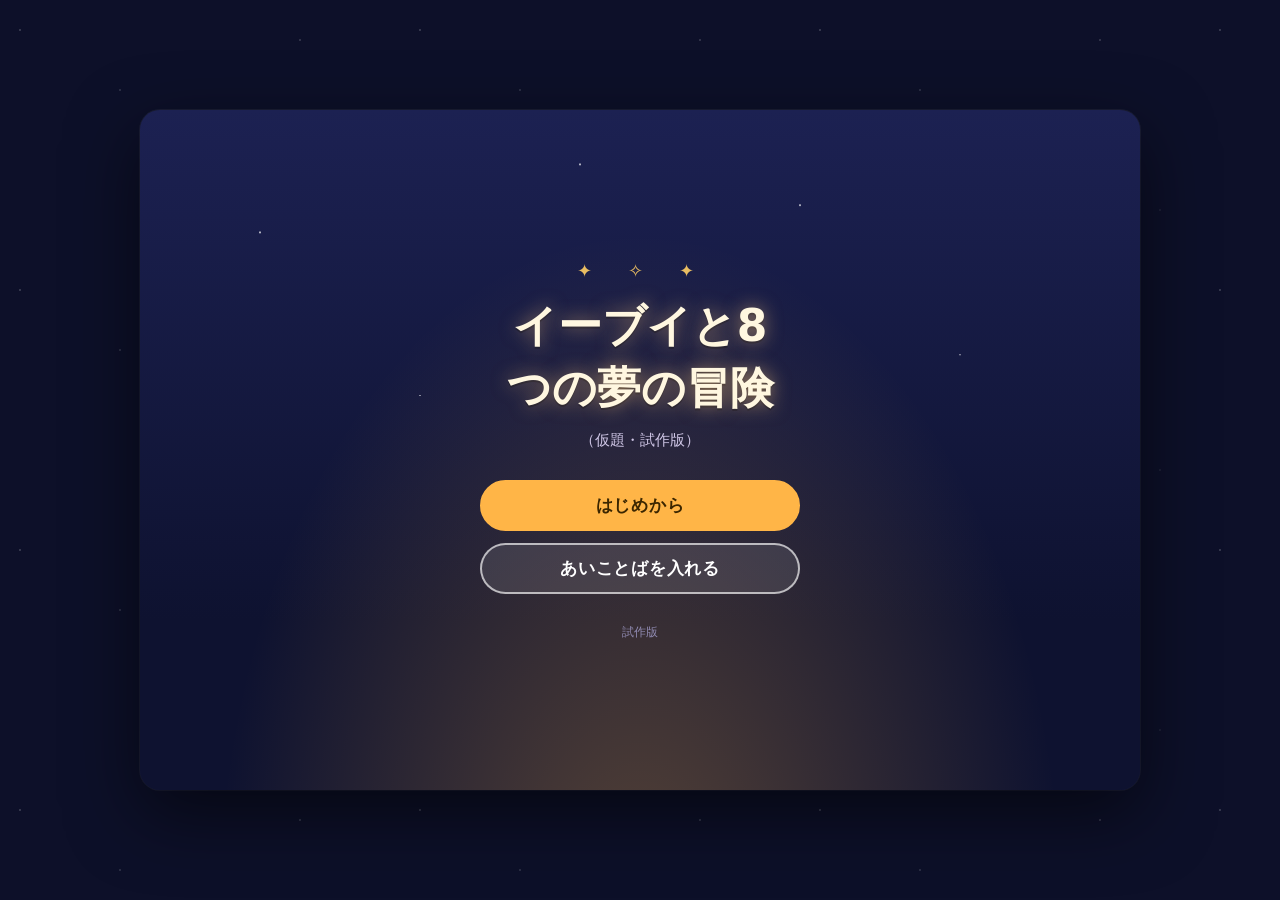
==== index.html @ 9330b1bf "クリスマスゲームの試作版（第1部PC〜第2部iPhone）を追加 HTML・CSS・JavaScriptのみで、インストール不要の構成。 - タイトル、会話（PC向け）、メッセージ形式（iPhone向" ====
<!DOCTYPE html>
<html lang="ja">
<head>
  <meta charset="utf-8">
  <meta name="viewport" content="width=device-width, initial-scale=1, viewport-fit=cover">
  <!-- 検索エンジンに載せない -->
  <meta name="robots" content="noindex, nofollow">
  <meta name="theme-color" content="#171b3d">
  <!-- iPhone の「ホーム画面に追加」用 -->
  <meta name="apple-mobile-web-app-capable" content="yes">
  <meta name="mobile-web-app-capable" content="yes">
  <meta name="apple-mobile-web-app-status-bar-style" content="black-translucent">
  <meta name="apple-mobile-web-app-title" content="ゆめのまど">
  <link rel="apple-touch-icon" href="icon.png">
  <link rel="icon" type="image/png" href="icon.png">
  <title>イーブイと8つの夢の冒険（試作版）</title>
  <link rel="stylesheet" href="style.css">
</head>
<body>
  <main id="app"></main>
  <noscript>このゲームを遊ぶには、JavaScript を有効にしてください。</noscript>

  <!-- 読み込みエラーを記録する（story.js の書きまちがいを画面で知らせるため） -->
  <script>
    window.__loadErrors = [];
    window.addEventListener("error", function (e) {
      window.__loadErrors.push({ file: e.filename, line: e.lineno, message: e.message });
    });
  </script>
  <script src="story.js"></script>
  <script src="room.js"></script>
  <script src="lib/qrcode.js"></script>
  <script src="engine.js"></script>
</body>
</html>
---- style.css ----
/* ================================================================
   style.css ― 見た目（色・大きさ・配置）
   色を変えたいときは、まず下の :root の値を変えてみてください。
   ================================================================ */
:root {
  --page: #0d1029;        /* 画面の外側 */
  --frame: #171b3d;       /* ゲーム画面の地の色 */
  --paper: #fffaf0;       /* 会話の枠・パネル */
  --ink: #2d2a32;         /* 文字 */
  --ink-soft: #6a6470;    /* 地の文・補足の文字 */
  --gold: #e9bd62;
  --accent: #ffb547;      /* 決定ボタン */
  --accent-ink: #3b2600;
  --red: #cf3f55;
  --line: #e4c896;        /* 会話の枠線 */
  --chat-bg: #eef1f7;
  --chat-me: #2f7ff0;     /* 自分が送ったメッセージ */
  --radius: 16px;
  --font: "Hiragino Maru Gothic ProN", "Hiragino Sans", "BIZ UDPGothic", "Yu Gothic UI", "Yu Gothic", "Meiryo", system-ui, sans-serif;
}

*, *::before, *::after { box-sizing: border-box; }
[hidden] { display: none !important; }

html, body {
  margin: 0;
  height: 100%;
  background: var(--page);
  color: #f6f1e7;
  font-family: var(--font);
  -webkit-text-size-adjust: 100%;
  -webkit-tap-highlight-color: transparent;
}

body {
  display: flex;
  align-items: center;
  justify-content: center;
  overflow: hidden;
}

/* 画面の外側にふる雪（PCで見えます） */
body::before {
  content: "";
  position: fixed;
  inset: -260px 0 0 0;
  pointer-events: none;
  background-image:
    radial-gradient(2px 2px at 20px 30px, rgba(255, 255, 255, .8), transparent 60%),
    radial-gradient(2px 2px at 120px 90px, rgba(255, 255, 255, .6), transparent 60%),
    radial-gradient(3px 3px at 210px 160px, rgba(255, 255, 255, .5), transparent 60%),
    radial-gradient(2px 2px at 300px 40px, rgba(255, 255, 255, .7), transparent 60%),
    radial-gradient(1.5px 1.5px at 360px 210px, rgba(255, 255, 255, .6), transparent 60%);
  background-size: 400px 260px;
  animation: snow 18s linear infinite;
  opacity: .5;
}
@keyframes snow { from { transform: translateY(0); } to { transform: translateY(260px); } }

#app {
  position: relative;
  width: 100vw;
  height: 100vh;
  height: 100dvh;
  overflow: hidden;
  background: var(--frame);
  container-type: size;   /* 中の部品の大きさを、ゲーム画面の大きさに合わせるため */
}

/* PC・タブレット：中央に枠を表示 */
@media (min-width: 760px) and (min-height: 560px) {
  #app {
    width: min(1000px, 96vw);
    height: min(680px, 94vh);
    border-radius: 20px;
    box-shadow: 0 24px 70px rgba(0, 0, 0, .55), 0 0 0 1px rgba(255, 255, 255, .06);
  }
}

.screen {
  position: absolute;
  inset: 0;
  display: none;
  flex-direction: column;
}
.screen.active { display: flex; }

/* ---------------- ボタン ---------------- */
button { font: inherit; color: inherit; touch-action: manipulation; }

.btn {
  min-height: 50px;
  padding: 12px 22px;
  border-radius: 999px;
  border: 2px solid rgba(255, 255, 255, .65);
  background: rgba(255, 255, 255, .1);
  color: #fff;
  font-size: 17px;
  font-weight: 700;
  letter-spacing: .04em;
  cursor: pointer;
  transition: transform .12s, background-color .2s;
}
.btn:hover { background: rgba(255, 255, 255, .2); }
.btn:active { transform: scale(.97); }
.btn.primary { background: var(--accent); border-color: var(--accent); color: var(--accent-ink); }
.btn.primary:hover { background: #ffc66e; }
.btn.ghost { border-color: transparent; background: transparent; text-decoration: underline; font-weight: 400; }

/* 明るいパネルの中のボタン */
.panel .btn, .end-card .btn, .input-panel .btn { color: var(--ink); border-color: #d2be95; background: #fff; }
.panel .btn:hover, .end-card .btn:hover, .input-panel .btn:hover { background: #fff6e2; }
.panel .btn.primary, .end-card .btn.primary, .input-panel .btn.primary {
  background: var(--accent); border-color: var(--accent); color: var(--accent-ink);
}

:focus-visible { outline: 3px solid #8ec5ff; outline-offset: 2px; }

/* ---------------- 背景（story.js の bg で選ぶ） ---------------- */
.bg-title {
  background:
    radial-gradient(1.5px 1.5px at 12% 18%, #fff, transparent),
    radial-gradient(1px 1px at 28% 42%, #fff, transparent),
    radial-gradient(1.5px 1.5px at 66% 14%, #fff, transparent),
    radial-gradient(1px 1px at 82% 36%, #fff, transparent),
    radial-gradient(1.5px 1.5px at 44% 8%, #fff, transparent),
    radial-gradient(ellipse at 50% 120%, rgba(255, 181, 71, .3), transparent 60%),
    linear-gradient(#1c2152, #0e1230 75%);
}
.bg-forest {
  background:
    radial-gradient(circle at 18% 22%, rgba(255, 255, 210, .28), transparent 30%),
    radial-gradient(ellipse at 50% 115%, #6fae5f, transparent 62%),
    radial-gradient(ellipse at 10% 100%, #24563a, transparent 45%),
    radial-gradient(ellipse at 90% 100%, #24563a, transparent 45%),
    linear-gradient(#2a6040, #12301f);
}
.bg-ice {
  background:
    radial-gradient(ellipse at 50% 120%, #f2fdff, transparent 60%),
    radial-gradient(circle at 80% 20%, rgba(255, 255, 255, .45), transparent 30%),
    linear-gradient(160deg, #a7dcf1, #4589b3 70%, #275e86);
}
.bg-memory {
  background:
    radial-gradient(circle at 28% 28%, rgba(255, 255, 255, .55), transparent 40%),
    radial-gradient(circle at 78% 70%, rgba(255, 240, 200, .5), transparent 35%),
    linear-gradient(160deg, #ffd9e6, #f1a9c6 60%, #c98fbb);
}
.bg-night {
  background:
    radial-gradient(1.5px 1.5px at 15% 20%, #fff, transparent),
    radial-gradient(1px 1px at 35% 12%, #fff, transparent),
    radial-gradient(1.5px 1.5px at 62% 25%, #fff, transparent),
    radial-gradient(1px 1px at 84% 10%, #fff, transparent),
    radial-gradient(circle at 78% 18%, rgba(255, 245, 200, .35), transparent 12%),
    radial-gradient(ellipse at 50% 120%, #1d2d4a, transparent 60%),
    linear-gradient(#151b3d, #070a1c);
}
.bg-dream {
  background:
    radial-gradient(circle at 72% 24%, rgba(255, 240, 200, .5), transparent 35%),
    radial-gradient(circle at 20% 78%, rgba(190, 150, 255, .45), transparent 40%),
    radial-gradient(1.5px 1.5px at 30% 30%, #fff, transparent),
    radial-gradient(1.5px 1.5px at 55% 60%, #fff, transparent),
    linear-gradient(160deg, #6a4a9c, #2e2058 72%);
}
.bg-home { background: radial-gradient(ellipse at 50% 0%, #fff4dc, transparent 60%), linear-gradient(#e9d6b8, #b89a74); }
.bg-station { background: radial-gradient(ellipse at 50% 120%, #ffe7a3, transparent 55%), linear-gradient(#5d6f8f, #2b3550); }
.bg-park { background: radial-gradient(circle at 80% 18%, rgba(255, 250, 220, .6), transparent 25%), linear-gradient(#9fd6f5, #7cc06a 62%, #4e8f42); }
.bg-christmas {
  background:
    radial-gradient(circle at 20% 30%, rgba(255, 90, 90, .35), transparent 25%),
    radial-gradient(circle at 80% 40%, rgba(90, 200, 120, .35), transparent 25%),
    radial-gradient(ellipse at 50% 120%, rgba(255, 220, 140, .5), transparent 60%),
    linear-gradient(#1b2a4a, #0b1226);
}

/* ---------------- タイトル ---------------- */
.title-wrap {
  margin: auto;
  width: min(560px, 100%);
  padding: 24px 20px calc(env(safe-area-inset-bottom) + 24px);
  display: flex;
  flex-direction: column;
  align-items: center;
  gap: 12px;
  text-align: center;
}
.title-deco { color: var(--gold); letter-spacing: .5em; font-size: 18px; }
.title-main {
  margin: 0;
  font-size: clamp(26px, 6.4vw, 44px);
  line-height: 1.4;
  color: #fff7e0;
  text-shadow: 0 0 18px rgba(255, 200, 120, .55), 0 2px 0 rgba(0, 0, 0, .3);
  text-wrap: balance;
}
.title-sub { margin: 0; color: #cfc6e6; font-size: 15px; }
.title-menu { display: flex; flex-direction: column; gap: 12px; width: min(320px, 86%); margin-top: 18px; }
.title-foot { margin: 18px 0 0; font-size: 12px; color: #8f89b0; }

/* ---------------- 合言葉 ---------------- */
.kw-wrap {
  margin: auto;
  width: min(440px, 100%);
  padding: 24px 20px calc(env(safe-area-inset-bottom) + 24px);
  display: flex;
  flex-direction: column;
  align-items: center;
  gap: 12px;
  text-align: center;
}
.kw-icon { font-size: 46px; line-height: 1.2; }
.kw-wrap h2 { margin: 0; font-size: 26px; }
.kw-note { margin: 0; color: #d6cfea; white-space: pre-wrap; line-height: 1.8; }
.kw-form { display: flex; flex-direction: column; gap: 12px; width: 100%; }
.kw-form .text-input { text-align: center; font-size: 20px; }
.kw-msg { min-height: 1.6em; margin: 0; color: #ffe39a; }
.shake { animation: shake .4s; }
@keyframes shake { 20%, 60% { transform: translateX(-8px); } 40%, 80% { transform: translateX(8px); } }

.text-input {
  width: 100%;
  font: inherit;
  font-size: 18px;          /* 16px 以上にして、iPhone での自動ズームを防ぐ */
  padding: 12px 14px;
  border-radius: 12px;
  border: 2px solid #d9c49b;
  background: #fff;
  color: var(--ink);
}

/* ---------------- 物語画面（PC向け） ---------------- */
.novel { background: #000; }

.topbar {
  position: relative;
  z-index: 5;
  display: flex;
  align-items: center;
  gap: 8px;
  padding: calc(env(safe-area-inset-top) + 8px) 12px 8px;
  background: linear-gradient(rgba(0, 0, 0, .6), rgba(0, 0, 0, .3));
  font-size: 14px;
}
.chapter {
  flex: 1;
  min-width: 0;
  white-space: nowrap;
  overflow: hidden;
  text-overflow: ellipsis;
  color: #f3e6c8;
  letter-spacing: .05em;
}
.icon-btn {
  min-height: 36px;
  min-width: 44px;
  padding: 6px 12px;
  border-radius: 999px;
  border: 1px solid rgba(255, 255, 255, .4);
  background: rgba(255, 255, 255, .12);
  color: #fff;
  font-size: 14px;
  white-space: nowrap;
  cursor: pointer;
}
.icon-btn.dark { border-color: #cfd5df; background: #f4f6fa; color: #333; }

.stage {
  position: relative;
  flex: 1;
  min-height: 0;
  overflow: hidden;
  container-type: size;
  cursor: pointer;
}

/* キャラクター（仮の絵：絵文字と色） */
.chars {
  position: absolute;
  inset: 0;
  display: flex;
  align-items: center;
  justify-content: center;
  gap: clamp(12px, 5cqw, 48px);
  padding: 12px 12px 0;
  pointer-events: none;
}
.char {
  display: flex;
  flex-direction: column;
  align-items: center;
  transition: transform .3s, opacity .3s, filter .3s;
}
.char-face {
  width: 26cqw;
  width: clamp(76px, min(26cqw, 46cqh), 190px);
  aspect-ratio: 1;
  border-radius: 50%;
  display: grid;
  place-items: center;
  font-size: clamp(40px, min(14cqw, 25cqh), 104px);
  line-height: 1;
  background: radial-gradient(circle at 32% 28%, rgba(255, 255, 255, .6), transparent 55%), var(--c);
  box-shadow: 0 10px 28px rgba(0, 0, 0, .4), inset 0 -8px 16px rgba(0, 0, 0, .18);
  animation: bob 3.2s ease-in-out infinite;
}
.char:nth-child(2) .char-face { animation-delay: -1.1s; }
.char:nth-child(3) .char-face { animation-delay: -2.2s; }
.char-name {
  margin-top: 8px;
  padding: 2px 10px;
  border-radius: 999px;
  background: rgba(0, 0, 0, .4);
  color: #fff;
  font-size: 13px;
}
.char.dim { opacity: .55; filter: saturate(.6); transform: scale(.9); }
.char.speaking { transform: scale(1.05); }

/* 選択肢・入力欄が出ている間は、キャラクターを上によせて小さくする */
.stage.has-layer .chars { align-items: flex-start; padding-top: 3cqh; }
.stage.has-layer .char-face {
  width: clamp(56px, min(18cqw, 24cqh), 130px);
  font-size: clamp(30px, min(10cqw, 13cqh), 72px);
}
@keyframes bob { 0%, 100% { transform: translateY(0); } 50% { transform: translateY(-6px); } }

/* 会話の枠 */
.textbox {
  position: relative;
  z-index: 4;
  margin: 0 12px calc(env(safe-area-inset-bottom) + 12px);
  padding: 22px 20px 26px;
  min-height: 132px;
  background: rgba(255, 250, 240, .97);
  color: var(--ink);
  border: 3px solid var(--line);
  border-radius: var(--radius);
  box-shadow: 0 -6px 24px rgba(0, 0, 0, .35);
  font-size: clamp(16px, 2.3vw, 19px);
  line-height: 1.85;
  cursor: pointer;
  user-select: none;
  -webkit-user-select: none;
}
@media (min-width: 760px) {
  .textbox { margin: 0 20px 18px; min-height: 150px; padding: 24px 28px 28px; }
}
.nameplate {
  position: absolute;
  top: -18px;
  left: 16px;
  padding: 2px 16px;
  border-radius: 999px;
  border: 3px solid var(--c, #999);
  background: #fff;
  color: var(--ink);
  font-size: 15px;
  font-weight: 700;
  box-shadow: 0 2px 6px rgba(0, 0, 0, .25);
}
.textbox .text { white-space: pre-wrap; min-height: 3.7em; }
.textbox.narration .text { color: var(--ink-soft); }
.next-mark {
  position: absolute;
  right: 18px;
  bottom: 6px;
  color: #c79a4a;
  font-size: 14px;
  animation: blink 1s steps(2) infinite;
}
@keyframes blink { 50% { opacity: 0; } }

/* 選択肢・入力欄など（会話の枠の上に出る） */
.stage-layer {
  position: absolute;
  left: 0;
  right: 0;
  bottom: 0;
  z-index: 3;
  display: flex;
  flex-direction: column;
  align-items: center;
  padding: 12px;
  pointer-events: none;
}
.stage-layer > * { pointer-events: auto; }
.choices { display: flex; flex-direction: column; gap: 10px; width: min(520px, 100%); }
.choice {
  min-height: 50px;
  padding: 12px 18px;
  border-radius: 14px;
  border: 2px solid var(--gold);
  background: rgba(255, 250, 240, .97);
  color: var(--ink);
  font-size: 17px;
  font-weight: 700;
  text-align: left;
  cursor: pointer;
  box-shadow: 0 4px 14px rgba(0, 0, 0, .3);
  animation: rise .25s ease-out both;
}
.choice::before { content: "▶ "; color: #d39a3a; }
.choice:hover { background: #fff3d6; }
.choice:nth-child(2) { animation-delay: .05s; }
.choice:nth-child(3) { animation-delay: .1s; }
@keyframes rise { from { opacity: 0; transform: translateY(8px); } to { opacity: 1; transform: none; } }

.input-panel {
  width: min(520px, 100%);
  padding: 16px;
  border-radius: 16px;
  background: rgba(255, 250, 240, .98);
  color: var(--ink);
  box-shadow: 0 6px 20px rgba(0, 0, 0, .35);
  display: flex;
  flex-direction: column;
  gap: 10px;
  cursor: auto;
  animation: rise .25s ease-out both;
}
.input-prompt { font-weight: 700; }
.input-buttons { display: flex; gap: 10px; justify-content: flex-end; }

.draft-badge {
  position: absolute;
  z-index: 6;
  right: 12px;
  padding: 3px 10px;
  border-radius: 8px;
  background: var(--red);
  color: #fff;
  font-size: 12px;
  font-weight: 700;
  letter-spacing: .05em;
  box-shadow: 0 2px 8px rgba(0, 0, 0, .3);
  pointer-events: none;
}
.novel .draft-badge { top: 10px; }
.chat .draft-badge { top: calc(env(safe-area-inset-top) + 66px); }

/* ---------------- 夢の部屋の地図 ---------------- */
.room-wrap {
  position: absolute;
  inset: 0;
  display: flex;
  align-items: center;
  justify-content: center;
  padding: 10px 10px 70px;
}
.room {
  position: relative;
  width: 92%;
  width: min(94cqw, calc((100cqh - 84px) * var(--cols) / var(--rows)));
  aspect-ratio: var(--cols) / var(--rows);
  background-color: var(--floor);
  background-image:
    linear-gradient(rgba(0, 0, 0, .07) 1px, transparent 1px),
    linear-gradient(90deg, rgba(0, 0, 0, .07) 1px, transparent 1px);
  background-size: calc(100% / var(--cols)) calc(100% / var(--rows));
  border: 6px solid #6d5a48;
  border-radius: 8px;
  box-shadow: 0 12px 30px rgba(0, 0, 0, .4);
  cursor: auto;
}
.room-item {
  position: absolute;
  display: flex;
  flex-direction: column;
  align-items: center;
  justify-content: center;
  gap: 2px;
  padding: 2px;
  border: 2px solid rgba(60, 40, 20, .35);
  border-radius: 8px;
  background: var(--c);
  color: #3a2f28;
  font-size: clamp(10px, 1.7cqw, 14px);
  line-height: 1.2;
  overflow: hidden;
  cursor: pointer;
  opacity: 1;
  transition: transform .15s, box-shadow .15s;
}
.room-item:disabled { cursor: inherit; pointer-events: none; color: #3a2f28; }
.room.interactive .room-item:hover { transform: scale(1.04); box-shadow: 0 4px 12px rgba(0, 0, 0, .25); z-index: 2; }
.room-item.picked { outline: 3px solid #ff8a3d; outline-offset: 1px; z-index: 2; }
.room-icon { font-size: clamp(16px, 3.6cqw, 30px); line-height: 1; }
.room-label { font-weight: 700; word-break: break-all; }
.room-item.wide { flex-direction: row; gap: 2px; }
.room-item.wide .room-icon { font-size: clamp(12px, 2.6cqw, 22px); }
.room-item.wide .room-label { white-space: nowrap; }
.room-item.tall .room-label { width: 1.05em; line-height: 1.15; }  /* 1文字ずつ縦にならべる */
.room-item.tiny { gap: 0; }
.room-item.tiny .room-icon { font-size: clamp(12px, 2.4cqw, 22px); }
.room-item.tiny .room-label { font-size: .85em; }
.room-item.shine {
  z-index: 1;
  border-color: #e0b400;
  box-shadow: 0 0 14px 6px rgba(255, 225, 110, .85);
  animation: glow 1.6s ease-in-out infinite;
}
@keyframes glow {
  0%, 100% { box-shadow: 0 0 6px 2px rgba(255, 225, 110, .6); }
  50% { box-shadow: 0 0 22px 10px rgba(255, 225, 110, .95); }
}
.room-done { box-shadow: 0 6px 18px rgba(0, 0, 0, .35); animation: rise .25s ease-out both; }
.room-missing { padding: 20px; color: #fff; }

/* ---------------- メッセージ画面（iPhone向け） ---------------- */
.chat { background: var(--chat-bg); color: #222; }
.chat-head {
  display: flex;
  align-items: center;
  gap: 8px;
  padding: calc(env(safe-area-inset-top) + 10px) 12px 10px;
  background: #fff;
  border-bottom: 1px solid #dfe3ea;
}
.chat-title {
  flex: 1;
  min-width: 0;
  font-size: 17px;
  font-weight: 700;
  white-space: nowrap;
  overflow: hidden;
  text-overflow: ellipsis;
}
.chat-title::before { content: "💬 "; }
.chat-log {
  flex: 1;
  min-height: 0;
  overflow-y: auto;
  -webkit-overflow-scrolling: touch;
  overscroll-behavior: contain;
  padding: 16px 12px calc(env(safe-area-inset-bottom) + 16px);
  display: flex;
  flex-direction: column;
  gap: 8px;
}
.chat-log > * { width: 100%; max-width: 640px; margin-left: auto; margin-right: auto; }

.msg { display: flex; align-items: flex-start; gap: 8px; animation: pop .22s ease-out both; }
.msg .avatar {
  flex: none;
  width: 38px;
  height: 38px;
  border-radius: 50%;
  display: grid;
  place-items: center;
  font-size: 21px;
  line-height: 1;
  background: radial-gradient(circle at 32% 28%, rgba(255, 255, 255, .6), transparent 55%), var(--c);
  box-shadow: 0 1px 3px rgba(0, 0, 0, .15);
}
.msg.cont { margin-top: -4px; }
.msg.cont .avatar { visibility: hidden; height: 0; }
.msg-body { max-width: min(78%, 480px); display: flex; flex-direction: column; align-items: flex-start; }
.msg .who { font-size: 12px; color: #6b7280; margin: 0 0 3px 6px; }
.msg .bubble {
  padding: 10px 14px;
  border-radius: 4px 18px 18px 18px;
  background: #fff;
  color: #222;
  font-size: 16px;
  line-height: 1.65;
  white-space: pre-wrap;
  overflow-wrap: anywhere;
  box-shadow: 0 1px 2px rgba(0, 0, 0, .08);
}
.msg.me { flex-direction: row-reverse; }
.msg.me .bubble { max-width: min(78%, 480px); background: var(--chat-me); color: #fff; border-radius: 18px 4px 18px 18px; }
.msg.system { justify-content: center; }
.msg.system .bubble {
  max-width: 92%;
  padding: 6px 14px;
  border-radius: 999px;
  background: rgba(0, 0, 0, .06);
  color: #555b66;
  font-size: 13px;
  text-align: center;
  box-shadow: none;
}
.msg.chapter { justify-content: center; }
.msg.chapter span { padding: 4px 0; font-size: 12px; color: #8a90a0; letter-spacing: .08em; }
.typing .bubble { display: flex; gap: 4px; padding: 14px 16px; }
.typing .bubble i { width: 7px; height: 7px; border-radius: 50%; background: #b5bcc8; animation: dot 1.2s infinite; }
.typing .bubble i:nth-child(2) { animation-delay: .2s; }
.typing .bubble i:nth-child(3) { animation-delay: .4s; }
@keyframes dot { 0%, 60%, 100% { transform: translateY(0); opacity: .5; } 30% { transform: translateY(-4px); opacity: 1; } }
@keyframes pop { from { opacity: 0; transform: translateY(6px) scale(.98); } to { opacity: 1; transform: none; } }

.chat-foot {
  padding: 10px 12px calc(env(safe-area-inset-bottom) + 10px);
  background: #fff;
  border-top: 1px solid #dfe3ea;
  display: flex;
  flex-direction: column;
  gap: 8px;
}
.chat-foot:empty { display: none; }
.chat-foot > * { width: 100%; max-width: 640px; margin-left: auto; margin-right: auto; }
.quick { display: flex; flex-wrap: wrap; gap: 8px; justify-content: center; }
.quick-btn {
  min-height: 44px;
  padding: 10px 16px;
  border-radius: 999px;
  border: 2px solid var(--chat-me);
  background: #fff;
  color: #1b5fc4;
  font-size: 16px;
  font-weight: 700;
  cursor: pointer;
  animation: rise .25s ease-out both;
}
.quick-btn:active { background: #e8f0ff; }
.foot-prompt { font-size: 13px; color: #5b6170; text-align: center; }
.chat-form { display: flex; gap: 8px; }
.chat-text {
  flex: 1;
  min-width: 0;
  font: inherit;
  font-size: 16px;
  padding: 10px 16px;
  border-radius: 999px;
  border: 1px solid #c9d0db;
  background: #f7f8fb;
  color: #222;
}
.send-btn {
  flex: none;
  min-height: 44px;
  padding: 0 18px;
  border-radius: 999px;
  border: 0;
  background: var(--chat-me);
  color: #fff;
  font-weight: 700;
  cursor: pointer;
}
.hint-btn {
  align-self: center;
  width: auto !important;
  padding: 4px 8px;
  border: 0;
  background: none;
  color: #6b7280;
  font-size: 14px;
  text-decoration: underline;
  cursor: pointer;
}
.next-btn {
  min-height: 46px;
  border-radius: 999px;
  border: 0;
  background: var(--chat-me);
  color: #fff;
  font-size: 16px;
  font-weight: 700;
  cursor: pointer;
  animation: rise .25s ease-out both;
}

/* ---------------- 章の終わり ---------------- */
.end-screen { align-items: center; justify-content: center; padding: 20px 16px calc(env(safe-area-inset-bottom) + 20px); overflow-y: auto; }
.end-card {
  width: min(520px, 100%);
  margin: auto;
  padding: 28px 22px;
  border-radius: 22px;
  background: rgba(255, 250, 240, .97);
  color: var(--ink);
  text-align: center;
  box-shadow: 0 16px 40px rgba(0, 0, 0, .4);
  animation: rise .35s ease-out both;
}
.end-icon { font-size: 52px; line-height: 1.2; }
.end-title { margin: 8px 0 12px; font-size: clamp(22px, 5vw, 28px); }
.end-text { margin: 0 0 20px; white-space: pre-wrap; line-height: 1.9; color: #4a4450; }
.end-buttons { display: flex; flex-direction: column; gap: 10px; align-items: center; }
.end-buttons .btn { width: min(320px, 100%); }

/* ---------------- 重ねて表示する画面 ---------------- */
.overlay {
  position: absolute;
  inset: 0;
  z-index: 50;
  display: none;
  align-items: center;
  justify-content: center;
  padding: calc(env(safe-area-inset-top) + 16px) 16px calc(env(safe-area-inset-bottom) + 16px);
  background: rgba(8, 10, 28, .78);
  -webkit-backdrop-filter: blur(3px);
  backdrop-filter: blur(3px);
}
.overlay.open { display: flex; }
.panel {
  width: min(520px, 100%);
  max-height: 100%;
  overflow-y: auto;
  padding: 22px 20px;
  border-radius: 20px;
  background: var(--paper);
  color: var(--ink);
  display: flex;
  flex-direction: column;
  gap: 12px;
  text-align: center;
  animation: rise .25s ease-out both;
}
.panel h2 { margin: 0 0 4px; font-size: 20px; }
.panel-text { margin: 0; white-space: pre-wrap; line-height: 1.8; }
.panel-note { margin: 0; font-size: 13px; color: var(--ink-soft); }
.panel-buttons { display: flex; gap: 10px; justify-content: center; flex-wrap: wrap; }
.panel-buttons.column { flex-direction: column; align-items: stretch; }
.party-grid { display: grid; grid-template-columns: repeat(4, 1fr); gap: 12px 8px; }
.party-slot {
  width: 100%;
  aspect-ratio: 1;
  border-radius: 50%;
  display: grid;
  place-items: center;
  font-size: clamp(24px, 7vw, 38px);
  line-height: 1;
  background: #ece6d8;
  color: #b3a98f;
  font-weight: 700;
}
.party-slot.met {
  background: radial-gradient(circle at 32% 28%, rgba(255, 255, 255, .6), transparent 55%), var(--c);
  color: inherit;
  box-shadow: 0 3px 8px rgba(0, 0, 0, .18);
}
.party-name { margin-top: 4px; font-size: 12px; }
.map-panel { width: min(640px, 100%); }
.map-box .room {
  width: 100%;
  width: min(100%, calc((100cqh - 270px) * var(--cols) / var(--rows)));
  margin: 0 auto;
}
.map-caption { margin: 0; min-height: 3.4em; line-height: 1.7; white-space: pre-wrap; }

.toast-box {
  position: absolute;
  z-index: 60;
  top: calc(env(safe-area-inset-top) + 62px);
  left: 0;
  right: 0;
  display: flex;
  flex-direction: column;
  align-items: center;
  gap: 8px;
  pointer-events: none;
}
.toast {
  max-width: 92%;
  padding: 10px 18px;
  border-radius: 999px;
  background: rgba(255, 250, 240, .97);
  color: var(--ink);
  font-size: 15px;
  font-weight: 700;
  box-shadow: 0 6px 18px rgba(0, 0, 0, .3);
  animation: toast 2.8s ease both;
}
@keyframes toast {
  0% { opacity: 0; transform: translateY(-10px); }
  10%, 85% { opacity: 1; transform: none; }
  100% { opacity: 0; transform: translateY(-6px); }
}

/* ---------------- エラー表示 ---------------- */
.error-banner {
  position: absolute;
  z-index: 100;
  top: 0;
  left: 0;
  right: 0;
  max-height: 45%;
  overflow-y: auto;
  padding: 10px 40px 10px 14px;
  background: #a1122b;
  color: #fff;
  font-size: 13px;
  line-height: 1.6;
}
.error-banner ul { margin: 4px 0 0; padding-left: 1.2em; }
.banner-close { position: absolute; top: 4px; right: 8px; border: 0; background: none; color: #fff; font-size: 22px; cursor: pointer; }
.load-error { margin: 0 auto; max-width: 640px; max-height: 100%; overflow-y: auto; padding: 24px; color: #fff; line-height: 1.8; }
.load-error p { white-space: pre-wrap; }
.load-error pre { white-space: pre-wrap; background: rgba(0, 0, 0, .4); padding: 12px; border-radius: 8px; font-size: 13px; }

/* ---------------- テスト用メニュー（?debug） ---------------- */
.debug-fab {
  position: absolute;
  z-index: 90;
  right: 10px;
  bottom: calc(env(safe-area-inset-bottom) + 200px);
  width: 44px;
  height: 44px;
  border-radius: 50%;
  border: 0;
  background: rgba(0, 0, 0, .65);
  color: #fff;
  font-size: 20px;
  cursor: pointer;
}
.debug-scene {
  position: absolute;
  z-index: 90;
  left: 8px;
  bottom: calc(env(safe-area-inset-bottom) + 2px);
  padding: 1px 8px;
  border-radius: 6px;
  background: rgba(0, 0, 0, .6);
  color: #fff;
  font-size: 11px;
  pointer-events: none;
}
.debug-panel {
  position: absolute;
  z-index: 95;
  inset: calc(env(safe-area-inset-top) + 10px) 10px calc(env(safe-area-inset-bottom) + 10px);
  overflow-y: auto;
  padding: 16px;
  border-radius: 14px;
  background: #fff;
  color: #222;
  font-size: 14px;
  display: flex;
  flex-direction: column;
  gap: 10px;
  box-shadow: 0 10px 40px rgba(0, 0, 0, .5);
}
.debug-panel h3, .debug-panel h4 { margin: 4px 0 0; }
.debug-panel button, .debug-panel select { font: inherit; font-size: 14px; padding: 8px 12px; border-radius: 8px; border: 1px solid #bbb; background: #f6f6f6; color: #222; cursor: pointer; }
.debug-row { display: flex; gap: 8px; flex-wrap: wrap; }
.debug-select { flex: 1; min-width: 160px; }
.debug-kw { display: flex; flex-wrap: wrap; align-items: center; gap: 6px 14px; padding: 8px; border: 1px solid #e3e3e3; border-radius: 8px; }
.debug-qr { width: 120px; }
.debug-qr svg { display: block; width: 100%; height: auto; }
.debug-note { margin: 0; color: #666; font-size: 13px; }
.debug-error { color: #a1122b; }
.debug-warn { color: #8a5a00; }

/* 動きを減らす設定の端末では、アニメーションを止める */
@media (prefers-reduced-motion: reduce) {
  *, *::before, *::after {
    animation-duration: .001ms !important;
    animation-iteration-count: 1 !important;
    transition-duration: .001ms !important;
  }
  .toast { animation: none; }
}
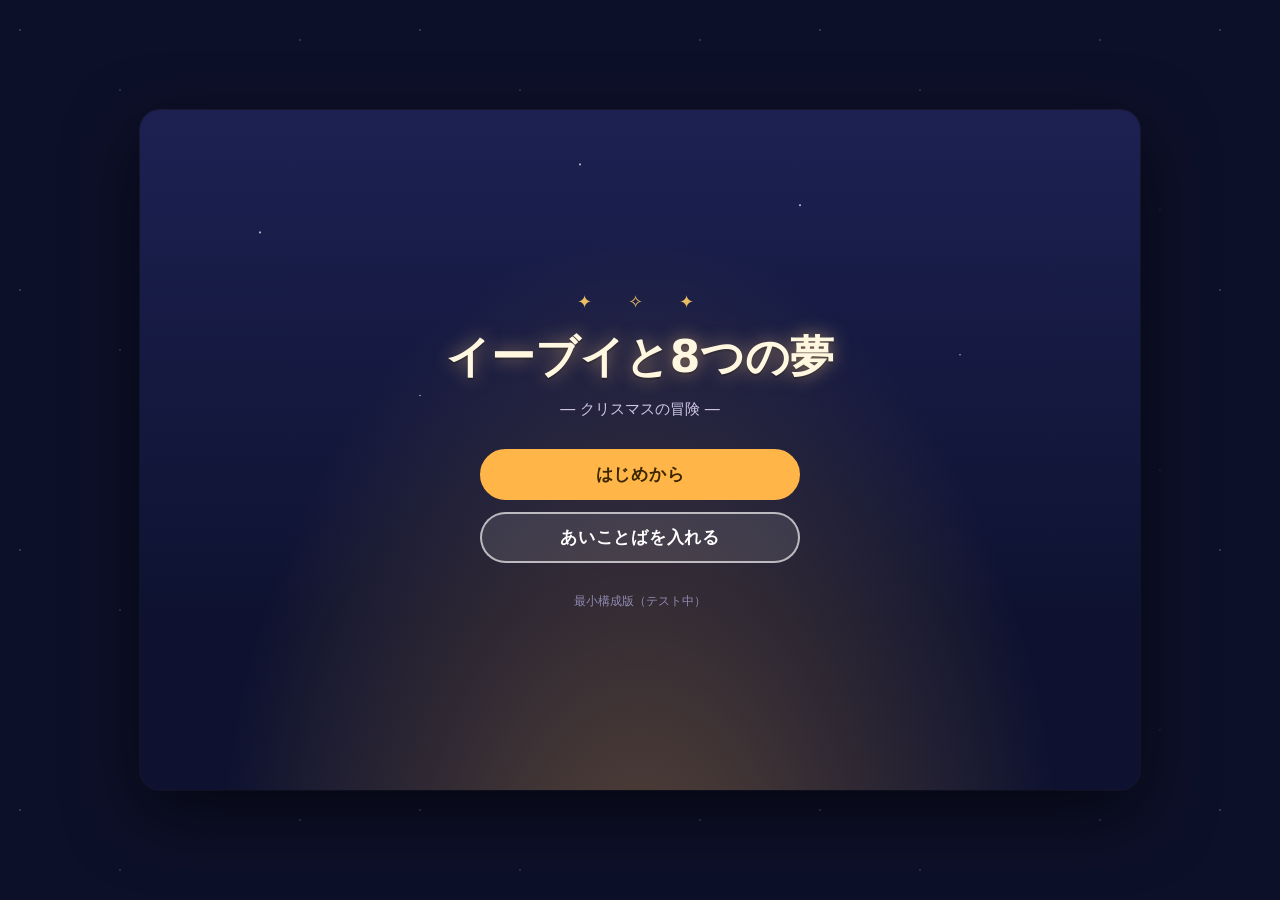
==== commit 1bb0fb87: "最初から最後まで遊べる最小構成版に作り直す（引き継ぎ書10/24版） - 8匹のイベントを、PC（グレイシア〜エーフィ）とiPhone（ブラッキー〜リーフィア）で通せるようにした - ブラッキーのぬい" ====
--- a/index.html
+++ b/index.html
@@ -10,10 +10,10 @@
   <meta name="apple-mobile-web-app-capable" content="yes">
   <meta name="mobile-web-app-capable" content="yes">
   <meta name="apple-mobile-web-app-status-bar-style" content="black-translucent">
-  <meta name="apple-mobile-web-app-title" content="ゆめのまど">
+  <meta name="apple-mobile-web-app-title" content="イーブイ">
   <link rel="apple-touch-icon" href="icon.png">
   <link rel="icon" type="image/png" href="icon.png">
-  <title>イーブイと8つの夢の冒険（試作版）</title>
+  <title>イーブイと8つの夢</title>
   <link rel="stylesheet" href="style.css">
 </head>
 <body>
--- a/style.css
+++ b/style.css
@@ -422,7 +422,8 @@
   animation: rise .25s ease-out both;
 }
 .input-prompt { font-weight: 700; }
-.input-buttons { display: flex; gap: 10px; justify-content: flex-end; }
+.input-buttons { display: flex; flex-wrap: wrap; gap: 10px; justify-content: flex-end; }
+.input-panel .btn.ghost { border-color: transparent; background: transparent; color: var(--ink-soft); }
 
 .draft-badge {
   position: absolute;
@@ -507,6 +508,40 @@
   50% { box-shadow: 0 0 22px 10px rgba(255, 225, 110, .95); }
 }
 .room-done { box-shadow: 0 6px 18px rgba(0, 0, 0, .35); animation: rise .25s ease-out both; }
+
+/* 暗い部屋（story.js の room: "dark"）：家具は影だけ。光る場所はリングの光 */
+.room.dark {
+  background-color: #090b1a;
+  background-image: radial-gradient(circle at 50% 50%, rgba(80, 90, 160, .12), transparent 70%);
+  background-size: auto;
+  border-color: #1b1f3c;
+}
+.room.dark .room-item {
+  background: rgba(150, 160, 220, .07);
+  border-color: rgba(150, 160, 220, .14);
+  box-shadow: none;
+}
+.room.dark.interactive .room-item:hover { background: rgba(150, 160, 220, .16); box-shadow: none; }
+.room.dark .room-item.shine {
+  background: transparent;
+  border-color: transparent;
+  box-shadow: none;
+  animation: none;
+  overflow: visible;
+}
+.room.dark .room-item.shine::after {
+  content: "";
+  width: 72%;
+  aspect-ratio: 1;
+  border-radius: 50%;
+  border: 3px solid #ffe27a;
+  box-shadow: 0 0 10px 3px rgba(255, 226, 122, .8), inset 0 0 8px 2px rgba(255, 226, 122, .6);
+  animation: ring 2.2s ease-in-out infinite;
+}
+@keyframes ring {
+  0%, 100% { opacity: .35; transform: scale(.9); }
+  50% { opacity: 1; transform: scale(1.05); }
+}
 .room-missing { padding: 20px; color: #fff; }
 
 /* ---------------- メッセージ画面（iPhone向け） ---------------- */
@@ -640,6 +675,7 @@
   font-weight: 700;
   cursor: pointer;
 }
+.foot-links { display: flex; flex-wrap: wrap; justify-content: center; gap: 4px 16px; }
 .hint-btn {
   align-self: center;
   width: auto !important;
@@ -715,14 +751,24 @@
 .panel-note { margin: 0; font-size: 13px; color: var(--ink-soft); }
 .panel-buttons { display: flex; gap: 10px; justify-content: center; flex-wrap: wrap; }
 .panel-buttons.column { flex-direction: column; align-items: stretch; }
-.party-grid { display: grid; grid-template-columns: repeat(4, 1fr); gap: 12px 8px; }
+.party-grid { display: grid; grid-template-columns: repeat(2, 1fr); gap: 8px; text-align: left; }
+.party-cell {
+  display: flex;
+  align-items: center;
+  gap: 8px;
+  min-width: 0;
+  padding: 6px 8px;
+  border-radius: 12px;
+  background: #f4efe3;
+}
 .party-slot {
-  width: 100%;
-  aspect-ratio: 1;
+  flex: none;
+  width: 42px;
+  height: 42px;
   border-radius: 50%;
   display: grid;
   place-items: center;
-  font-size: clamp(24px, 7vw, 38px);
+  font-size: 22px;
   line-height: 1;
   background: #ece6d8;
   color: #b3a98f;
@@ -733,7 +779,56 @@
   color: inherit;
   box-shadow: 0 3px 8px rgba(0, 0, 0, .18);
 }
-.party-name { margin-top: 4px; font-size: 12px; }
+.party-info { display: flex; flex-direction: column; min-width: 0; }
+.party-name { font-size: 12px; color: var(--ink-soft); }
+.party-word { font-size: 15px; font-weight: 700; letter-spacing: .02em; overflow-wrap: anywhere; }
+.party-word.none { color: #c9bfa8; font-weight: 400; }
+/* スマホでは1列にして、長い言葉も1行で読めるようにする */
+@media (max-width: 480px) {
+  .party-grid { grid-template-columns: 1fr; gap: 6px; }
+  .party-cell { padding: 4px 10px; }
+  .party-slot { width: 36px; height: 36px; font-size: 19px; }
+  .party-info { flex-direction: row; align-items: baseline; gap: 10px; }
+  .party-name { flex: none; width: 5.2em; }
+}
+@media (max-width: 360px) {
+  .party-info { flex-direction: column; gap: 0; }
+}
+
+/* 言葉：【 】で囲んだ文字を光らせる */
+.word mark {
+  background: none;
+  color: #d1401f;
+  font-weight: 900;
+  text-shadow: 0 0 6px rgba(255, 196, 60, .95), 0 0 2px rgba(255, 255, 255, .9);
+}
+.word.big { display: block; font-size: clamp(26px, 7vw, 34px); font-weight: 700; letter-spacing: .08em; line-height: 1.4; }
+.word-panel { border: 4px solid var(--c, var(--gold)); }
+.word-get { color: #b07d1e; font-weight: 700; letter-spacing: .08em; }
+.word-from { display: flex; align-items: center; justify-content: center; gap: 8px; color: var(--ink-soft); }
+.word-avatar {
+  width: 36px;
+  height: 36px;
+  border-radius: 50%;
+  display: grid;
+  place-items: center;
+  font-size: 20px;
+  background: radial-gradient(circle at 32% 28%, rgba(255, 255, 255, .6), transparent 55%), var(--c);
+}
+.msg.word-msg { justify-content: center; }
+.word-card {
+  width: min(92%, 360px);
+  padding: 12px 16px;
+  border-radius: 16px;
+  border: 3px solid var(--c, var(--gold));
+  background: #fffaf0;
+  color: var(--ink);
+  text-align: center;
+  box-shadow: 0 4px 14px rgba(0, 0, 0, .12);
+}
+.word-card .word-get { font-size: 13px; }
+.word-card .word.big { font-size: 28px; margin: 4px 0; }
+.word-note { font-size: 12px; color: #8a90a0; }
 .map-panel { width: min(640px, 100%); }
 .map-box .room {
   width: 100%;
@@ -842,6 +937,8 @@
 .debug-qr { width: 120px; }
 .debug-qr svg { display: block; width: 100%; height: auto; }
 .debug-note { margin: 0; color: #666; font-size: 13px; }
+.debug-input { flex: 1; min-width: 180px; font: inherit; font-size: 16px; padding: 8px 10px; border-radius: 8px; border: 1px solid #bbb; }
+.debug-out { font-size: 14px; user-select: all; -webkit-user-select: all; }
 .debug-error { color: #a1122b; }
 .debug-warn { color: #8a5a00; }
 
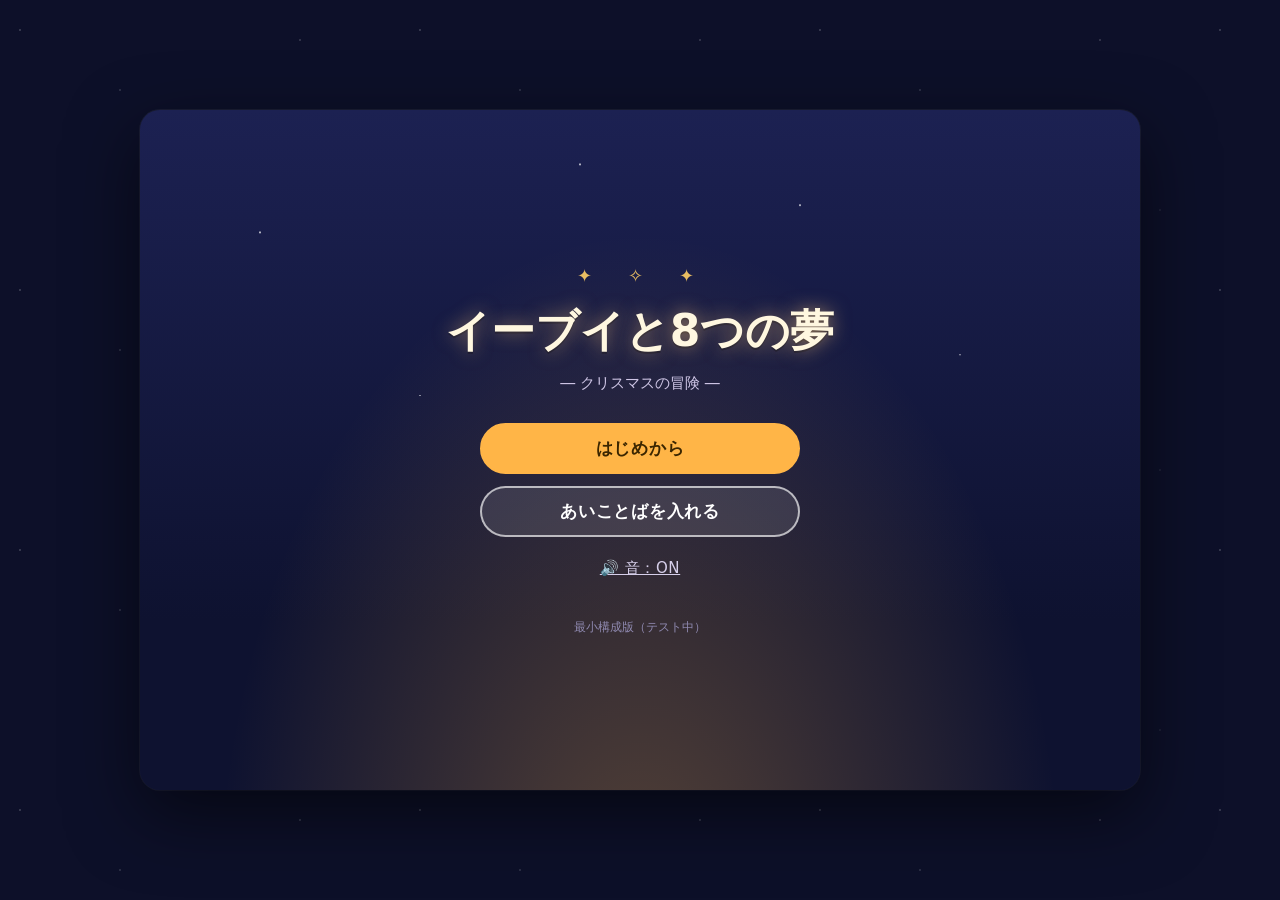
==== commit 7dbd7381: "音とエフェクトの優先1（設計書 第13節）と、iPhoneの文のタップ送り（第11節） 音（sound.js を新しく足した） - Web Audio API の合成音。音声ファイルは使わない（PCで" ====
--- a/index.html
+++ b/index.html
@@ -20,16 +20,18 @@
   <main id="app"></main>
   <noscript>このゲームを遊ぶには、JavaScript を有効にしてください。</noscript>
 
-  <!-- 読み込みエラーを記録する（story.js の書きまちがいを画面で知らせるため） -->
+  <!-- 読み込みエラーを記録する（data.js の書きまちがいを画面で知らせるため） -->
   <script>
     window.__loadErrors = [];
     window.addEventListener("error", function (e) {
       window.__loadErrors.push({ file: e.filename, line: e.lineno, message: e.message });
     });
   </script>
-  <script src="story.js"></script>
+  <script src="data.js"></script>
   <script src="room.js"></script>
+  <script src="house.js"></script>
   <script src="lib/qrcode.js"></script>
+  <script src="sound.js"></script>
   <script src="engine.js"></script>
 </body>
 </html>
--- a/style.css
+++ b/style.css
@@ -116,7 +116,7 @@
 
 :focus-visible { outline: 3px solid #8ec5ff; outline-offset: 2px; }
 
-/* ---------------- 背景（story.js の bg で選ぶ） ---------------- */
+/* ---------------- 背景（data.js の bg で選ぶ） ---------------- */
 .bg-title {
   background:
     radial-gradient(1.5px 1.5px at 12% 18%, #fff, transparent),
@@ -198,6 +198,7 @@
 }
 .title-sub { margin: 0; color: #cfc6e6; font-size: 15px; }
 .title-menu { display: flex; flex-direction: column; gap: 12px; width: min(320px, 86%); margin-top: 18px; }
+.title-menu .title-sound { min-height: 40px; padding: 6px 12px; font-size: 15px; color: #d6cfea; }   /* 音の ON/OFF */
 .title-foot { margin: 18px 0 0; font-size: 12px; color: #8f89b0; }
 
 /* ---------------- 合言葉 ---------------- */
@@ -424,6 +425,7 @@
 .input-prompt { font-weight: 700; }
 .input-buttons { display: flex; flex-wrap: wrap; gap: 10px; justify-content: flex-end; }
 .input-panel .btn.ghost { border-color: transparent; background: transparent; color: var(--ink-soft); }
+.input-buttons .input-back { margin-right: auto; padding-left: 4px; padding-right: 4px; }   /* 「もどる」は左はしに出す */
 
 .draft-badge {
   position: absolute;
@@ -451,6 +453,9 @@
   justify-content: center;
   padding: 10px 10px 70px;
 }
+/* 地図の上に選択肢が出ているときは、地図を上によせて小さくする（room: "look"） */
+.stage.has-layer .room-wrap { align-items: flex-start; padding-top: 10px; }
+.stage.has-layer .room { width: min(94cqw, calc((100cqh - var(--layer-h, 0px) - 24px) * var(--cols) / var(--rows))); }
 .room {
   position: relative;
   width: 92%;
@@ -486,8 +491,10 @@
   transition: transform .15s, box-shadow .15s;
 }
 .room-item:disabled { cursor: inherit; pointer-events: none; color: #3a2f28; }
-.room.interactive .room-item:hover { transform: scale(1.04); box-shadow: 0 4px 12px rgba(0, 0, 0, .25); z-index: 2; }
-.room-item.picked { outline: 3px solid #ff8a3d; outline-offset: 1px; z-index: 2; }
+/* マウスを乗せた家具・調べた家具でも、重なりの順（z-index）は変えない。
+   変えると、机の上の光る場所のように、家具に重ねた物が下に隠れて押せなくなる */
+.room.interactive .room-item:hover { transform: scale(1.04); box-shadow: 0 4px 12px rgba(0, 0, 0, .25); }
+.room-item.picked { outline: 3px solid #ff8a3d; outline-offset: 1px; }
 .room-icon { font-size: clamp(16px, 3.6cqw, 30px); line-height: 1; }
 .room-label { font-weight: 700; word-break: break-all; }
 .room-item.wide { flex-direction: row; gap: 2px; }
@@ -508,8 +515,11 @@
   50% { box-shadow: 0 0 22px 10px rgba(255, 225, 110, .95); }
 }
 .room-done { box-shadow: 0 6px 18px rgba(0, 0, 0, .35); animation: rise .25s ease-out both; }
-
-/* 暗い部屋（story.js の room: "dark"）：家具は影だけ。光る場所はリングの光 */
+/* 部屋の外（room.js の wall: true）。部屋のかべと同じ色でぬる */
+.room-wall { position: absolute; background: #6d5a48; pointer-events: none; }
+.room.dark .room-wall { background: #1b1f3c; }
+
+/* 暗い部屋（data.js の room: "dark"）：家具は影だけ。光る場所はリングの光 */
 .room.dark {
   background-color: #090b1a;
   background-image: radial-gradient(circle at 50% 50%, rgba(80, 90, 160, .12), transparent 70%);
@@ -544,6 +554,883 @@
 }
 .room-missing { padding: 20px; color: #fff; }
 
+/* ---------------- 升目の地図（氷の床のパズル・歩けるマップ） ---------------- */
+/*  地図の形は house.js、床とかべの種類（floor・wall）と出入口の種類（kind）の色は、ここで決める */
+.grid-box { position: absolute; inset: 0; }
+.grid-wrap {
+  position: absolute;
+  inset: 0;
+  display: flex;
+  align-items: center;
+  justify-content: center;
+  gap: clamp(10px, 3cqw, 32px);
+  padding: 10px;
+}
+.grid-board {
+  --cell: calc(100cqw / var(--bw));   /* 1マスの大きさ */
+  position: relative;
+  flex: none;
+  display: grid;
+  grid-template-columns: repeat(var(--bw), 1fr);
+  grid-template-rows: repeat(var(--bh), 1fr);
+  width: min(calc(100cqw - 230px), calc((100cqh - 20px) * var(--bw) / var(--bh)), calc(var(--bw) * 76px));
+  aspect-ratio: var(--bw) / var(--bh);
+  border-radius: 12px;
+  box-shadow: 0 12px 30px rgba(0, 0, 0, .35);
+  overflow: hidden;
+  container-type: inline-size;
+  touch-action: none;
+  cursor: auto;
+}
+/* かべのない氷の床（地図を使わないとき） */
+.grid-board:not(.ringed) { border: 6px solid #eaf8ff; }
+
+.tile {
+  display: grid;
+  place-items: center;
+  font-size: calc(var(--cell) * .58);
+  line-height: 1;
+}
+/* 床 */
+.floor-ice .tile { border: 1px solid rgba(255, 255, 255, .45); background: linear-gradient(135deg, #e6f7fe, #bfe4f5 60%, #d6f0fb); }
+.floor-flowers .tile {
+  background-color: #a9d88c;
+  background-image:
+    radial-gradient(circle at 24% 30%, #fff 0 6%, transparent 7%),
+    radial-gradient(circle at 70% 68%, #ffc1df 0 7%, transparent 8%),
+    radial-gradient(circle at 66% 22%, #fff19a 0 5%, transparent 6%),
+    radial-gradient(circle at 30% 78%, #f6a9cf 0 5%, transparent 6%);
+}
+.floor-trail .tile { background: radial-gradient(circle at 30% 40%, #e3cfa6, #d2b98a 70%); }
+.floor-light .tile { background: radial-gradient(circle at 50% 45%, #fffdf6, #efe6ff 75%); border: 1px solid rgba(170, 140, 230, .12); }
+.floor-grass .tile { background: radial-gradient(circle at 40% 40%, #9fd07f, #84bd68 75%); }
+.tile.rock { background: linear-gradient(135deg, #a7b2c0, #7d8898); }
+/* 雪だるまにこおらされたところ（data.js の frost） */
+.tile.frost { box-shadow: inset 0 0 0 999px rgba(228, 245, 255, .7); }
+
+/* かべ（地図のまわりの1マス） */
+.tile.wall { background: #6d5a48; }
+.wall-hedge .tile.wall {
+  background-color: #3e7a40;
+  background-image:
+    radial-gradient(circle at 30% 30%, #5d9c55 0 28%, transparent 30%),
+    radial-gradient(circle at 72% 68%, #4f8d49 0 28%, transparent 30%);
+}
+.wall-icewall .tile.wall { background: linear-gradient(135deg, #8cc3e3, #5d98c2); }
+.wall-rock .tile.wall { background: linear-gradient(135deg, #a597c6, #7d6ea6); }
+.wall-trees .tile.wall { background: radial-gradient(circle at 50% 40%, #3f7a45, #2b5a33 75%); }
+
+/* かべの出入口・窓（house.js の edges の kind）。かべの色より強くするため .grid-board を付ける */
+.grid-board .tile.edge-gate {
+  background: repeating-linear-gradient(90deg, #b07f4f 0 20%, #8d6239 20% 26%);
+  box-shadow: inset 0 0 0 3px #6e4626;
+}
+.grid-board .tile.edge-door { background: #c8a07c; box-shadow: inset 0 0 0 3px #8d6239; }
+.grid-board .tile.edge-door.opened {
+  background: radial-gradient(circle, #2a2f55, #0b0e22 75%);
+  box-shadow: inset 0 0 0 3px #8d6239, inset 0 0 12px 4px rgba(255, 226, 122, .55);
+}
+.grid-board .tile.edge-open { background: linear-gradient(#d9f0fb, #eef9fe); }
+.grid-board .tile.edge-cave { background: radial-gradient(circle at 50% 50%, #fffbe6, #b8e2f6 80%); }
+.grid-board .tile.edge-icedoor { background: linear-gradient(135deg, #f2fbff, #a9d9f1); box-shadow: inset 0 0 0 2px #fff; }
+.grid-board .tile.edge-sun { background: radial-gradient(circle, #fff8cf, #ffd96b 80%); }
+.grid-board .tile.edge-light { background: radial-gradient(circle, #ffffff, #f3eaff 80%); }
+.grid-board .tile.edge-fog { background: #eef2f7; }
+.grid-board .tile.edge-thicket { background: radial-gradient(circle, #5c8a46, #3d6631 80%); }
+
+/* 家具（第1部では、自然のものに見せる） */
+.grid-item {
+  position: absolute;
+  display: flex;
+  flex-direction: column;
+  align-items: center;
+  justify-content: center;
+  gap: 1px;
+  padding: 2px;
+  border: 2px solid rgba(60, 40, 20, .28);
+  border-radius: calc(var(--cell) * .2);
+  background: var(--c);
+  color: #3a2f28;
+  box-shadow: 0 2px 6px rgba(0, 0, 0, .18);
+  overflow: hidden;
+  pointer-events: none;
+}
+.grid-icon { font-size: calc(var(--cell) * .52); line-height: 1; }
+.grid-label {
+  font-size: max(10px, calc(var(--cell) * .25));
+  font-weight: 700;
+  line-height: 1.15;
+  white-space: nowrap;
+}
+.grid-item.tall .grid-icon { font-size: calc(var(--cell) * .4); }
+.grid-item.tall .grid-label { writing-mode: vertical-rl; font-size: max(9px, calc(var(--cell) * .2)); }
+.grid-item.look-stump {
+  border-radius: 46%;
+  background: repeating-radial-gradient(ellipse, #dcb27a 0 7%, #b98a51 7% 10%);
+}
+.grid-item.look-stump .grid-label { padding: 0 4px; border-radius: 6px; background: rgba(255, 245, 225, .78); }
+.grid-item.look-fog {
+  border: 0;
+  border-radius: 0;
+  background: radial-gradient(ellipse at 50% 50%, rgba(255, 255, 255, .98), rgba(236, 241, 248, .9) 75%);
+  box-shadow: none;
+  color: #7f8b9b;
+}
+
+/* 人物・自分（🦊）・目の前の印 */
+.grid-npc, .grid-player, .grid-front {
+  position: absolute;
+  left: 0;
+  top: 0;
+  width: calc(100% / var(--bw));
+  height: calc(100% / var(--bh));
+  display: grid;
+  place-items: center;
+  transform: translate(calc(var(--x, 0) * 100%), calc(var(--y, 0) * 100%));
+  pointer-events: none;
+}
+.grid-npc span, .grid-face {
+  width: 84%;
+  height: 84%;
+  border-radius: 50%;
+  display: grid;
+  place-items: center;
+  font-size: calc(var(--cell) * .5);
+  line-height: 1;
+  background: radial-gradient(circle at 32% 28%, rgba(255, 255, 255, .65), transparent 55%), var(--c, #ccc);
+  box-shadow: 0 3px 8px rgba(0, 0, 0, .3);
+}
+.grid-npc span { animation: bob 3.2s ease-in-out infinite; }
+.grid-npc:nth-child(2n) span { animation-delay: -1.2s; }
+.grid-npc:nth-child(3n) span { animation-delay: -2.1s; }
+.grid-npc.goal span { box-shadow: 0 0 10px 3px rgba(255, 255, 255, .85); }
+.grid-player { z-index: 2; transition: transform var(--t, 0ms) linear; }
+.grid-face { --c: #d8b07a; }
+.grid-face.bump { animation: shake .3s; }
+.grid-board.cleared .grid-face { box-shadow: 0 0 0 4px #fff3b0, 0 0 18px 8px rgba(255, 230, 120, .9); }
+/* 歩けるマップでは、向いている方に小さな三角を出す */
+.grid-board.walking .grid-player::after {
+  content: "";
+  position: absolute;
+  border: calc(var(--cell) * .12) solid transparent;
+}
+.grid-board.walking .grid-player[data-dir="up"]::after { top: -3%; border-top-width: 0; border-bottom-color: #ff9d2e; }
+.grid-board.walking .grid-player[data-dir="down"]::after { bottom: -3%; border-bottom-width: 0; border-top-color: #ff9d2e; }
+.grid-board.walking .grid-player[data-dir="left"]::after { left: -3%; border-left-width: 0; border-right-color: #ff9d2e; }
+.grid-board.walking .grid-player[data-dir="right"]::after { right: -3%; border-right-width: 0; border-left-color: #ff9d2e; }
+.grid-front { z-index: 1; }
+.grid-front::before {
+  content: "";
+  width: 92%;
+  height: 92%;
+  border: 3px dashed #ff9d2e;
+  border-radius: 24%;
+  animation: blink 1.2s steps(2) infinite;
+}
+
+/* 横の操作パネル（矢印のボタン・集まった仲間） */
+.grid-side { display: flex; flex-direction: column; align-items: center; gap: 12px; cursor: auto; }
+.grid-side:empty { display: none; }
+.grid-controls { display: flex; flex-direction: column; align-items: center; gap: 12px; cursor: auto; }
+.grid-pad { display: grid; grid-template-columns: repeat(3, 58px); grid-template-rows: repeat(3, 58px); gap: 6px; }
+.grid-btn {
+  border: 2px solid #eaf8ff;
+  border-radius: 14px;
+  background: rgba(255, 255, 255, .9);
+  color: #2b5f86;
+  font-size: 26px;
+  font-weight: 700;
+  cursor: pointer;
+  box-shadow: 0 4px 12px rgba(0, 0, 0, .25);
+}
+.grid-btn:active { transform: scale(.94); background: #dff3ff; }
+.grid-btn.up { grid-column: 2; grid-row: 1; }
+.grid-btn.left { grid-column: 1; grid-row: 2; }
+.grid-btn.right { grid-column: 3; grid-row: 2; }
+.grid-btn.down { grid-column: 2; grid-row: 3; }
+.grid-btn.look {
+  grid-column: 2;
+  grid-row: 2;
+  padding: 0;
+  font-size: 12px;
+  white-space: nowrap;
+  color: #7a4a00;
+  background: #ffe2a8;
+  border-color: #ffd27a;
+}
+.grid-reset { min-height: 42px; padding: 8px 18px; font-size: 15px; border-color: #eaf8ff; background: rgba(255, 255, 255, .9); color: #2b5f86; }
+.grid-reset:hover { background: #fff; }
+.grid-skip .btn.ghost {
+  min-height: 36px;
+  padding: 6px 14px;
+  border-radius: 999px;
+  background: rgba(10, 40, 70, .6);
+  color: #fff;
+  font-size: 14px;
+  text-decoration: none;
+}
+.grid-team {
+  width: 186px;
+  padding: 6px 8px 8px;
+  border-radius: 12px;
+  background: rgba(255, 250, 240, .92);
+  color: var(--ink);
+  text-align: center;
+  box-shadow: 0 4px 12px rgba(0, 0, 0, .2);
+}
+.grid-team-title { font-size: 12px; font-weight: 700; color: #8a6a30; }
+.grid-team-list { display: flex; flex-wrap: wrap; justify-content: center; gap: 4px; margin-top: 4px; min-height: 30px; }
+.grid-team-face {
+  width: 30px;
+  height: 30px;
+  border-radius: 50%;
+  display: grid;
+  place-items: center;
+  font-size: 17px;
+  line-height: 1;
+  background: radial-gradient(circle at 32% 28%, rgba(255, 255, 255, .6), transparent 55%), var(--c);
+}
+.grid-team-none { align-self: center; font-size: 12px; color: var(--ink-soft); }
+
+/* 家の地図が出ているときは、選択肢を横に並べて、地図を大きく見せる */
+.stage.house-mode .choices { flex-direction: row; flex-wrap: wrap; justify-content: center; width: min(920px, 100%); }
+.stage.house-mode .choice { flex: 1 1 auto; min-height: 46px; padding: 10px 16px; }
+
+/* 歩けるマップで選択肢が出たときは、右下（矢印ボタンの上）に出して、地図をかくさない */
+.stage.walk-mode .stage-layer { align-items: flex-end; padding: 10px 12px; }
+.stage.walk-mode .choices { width: min(230px, 100%); }
+.stage.walk-mode .choice { min-height: 44px; padding: 8px 14px; font-size: 16px; }
+
+/* 縦長の画面（スマホ）では、ボタンを盤面の下に出す */
+@media (max-width: 640px) {
+  .grid-wrap { flex-direction: column; gap: 8px; }
+  .grid-board { width: min(94cqw, calc((100cqh - 220px) * var(--bw) / var(--bh))); }
+  .grid-pad { grid-template-columns: repeat(3, 50px); grid-template-rows: repeat(3, 44px); gap: 4px; }
+  .grid-side, .grid-controls { flex-direction: row; flex-wrap: wrap; justify-content: center; gap: 8px 12px; }
+  .grid-team { width: auto; max-width: 92cqw; }
+  .grid-skip:empty { display: none; }
+}
+
+/* ---------------- 戦い（data.js の BATTLES） ---------------- */
+/*  上から：ターンとふぶき → 雪だるまとゲージ → ハートと仲間 → コマンド */
+.battle-box { position: absolute; inset: 0; container-type: size; }
+.battle {
+  position: absolute;
+  inset: 0;
+  display: flex;
+  flex-direction: column;
+  align-items: center;
+  gap: clamp(4px, 1.6cqh, 12px);
+  padding: 8px 12px 10px;
+}
+.bt-info {
+  align-self: stretch;
+  display: flex;
+  flex-wrap: wrap;
+  align-items: center;
+  gap: 4px 8px;
+  font-size: 13px;
+}
+.bt-info > span:empty { display: none; }
+.bt-title, .bt-turn, .bt-storm { padding: 2px 12px; border-radius: 999px; white-space: nowrap; }
+.bt-title { background: rgba(0, 0, 0, .5); color: #fff; font-weight: 700; letter-spacing: .04em; }
+.bt-turn { background: rgba(255, 250, 240, .94); color: var(--ink); font-weight: 700; }
+.bt-storm { background: rgba(32, 64, 112, .78); color: #eaf6ff; }
+
+.bt-face {
+  aspect-ratio: 1;
+  border-radius: 50%;
+  display: grid;
+  place-items: center;
+  line-height: 1;
+  background: radial-gradient(circle at 32% 28%, rgba(255, 255, 255, .6), transparent 55%), var(--c);
+  box-shadow: 0 6px 16px rgba(0, 0, 0, .3), inset 0 -6px 12px rgba(0, 0, 0, .12);
+}
+.bt-name {
+  margin-top: 4px;
+  padding: 1px 10px;
+  border-radius: 999px;
+  background: rgba(0, 0, 0, .45);
+  color: #fff;
+  font-size: 13px;
+  white-space: nowrap;
+}
+
+/* 相手と、相手のハート（コマンドの場所が大きいときは、相手を小さくする） */
+.bt-foes {
+  flex: 1;
+  min-height: 0;
+  align-self: stretch;
+  container-type: size;
+  display: flex;
+  flex-direction: column;
+  align-items: center;
+  justify-content: center;
+  gap: 4px;
+}
+.bt-foe-wrap { display: flex; flex-direction: column; align-items: center; justify-content: center; gap: 4px; }
+.bt-foe-row { --foe: clamp(30px, min(18cqw, calc(100cqh - 62px)), 140px); display: flex; gap: clamp(12px, 6cqw, 56px); }
+/* 高さが足りないときは、相手のハートを横に並べて、相手を大きく見せる */
+@container (max-height: 170px) {
+  .bt-foe-wrap { flex-direction: row; gap: 14px; }
+  .bt-foe-row { --foe: clamp(30px, calc(100cqh - 30px), 120px); }
+}
+.bt-foe { display: flex; flex-direction: column; align-items: center; }
+.bt-foe .bt-face {
+  width: var(--foe);
+  font-size: calc(var(--foe) * .58);
+  animation: bob 3.2s ease-in-out infinite;
+}
+.bt-foe:nth-child(2) .bt-face { animation-delay: -1.4s; }
+.bt-gauge {
+  display: flex;
+  align-items: center;
+  gap: 4px;
+  padding: 2px 12px;
+  border-radius: 999px;
+  background: rgba(255, 250, 240, .94);
+  color: var(--ink);
+  font-size: 14px;
+  font-weight: 700;
+}
+.bt-gauge-name { margin-right: 4px; }
+.bt-pip { font-size: 20px; line-height: 1.2; transition: opacity .3s, transform .3s, filter .3s; }
+.bt-pip.off { opacity: .22; filter: grayscale(1); transform: scale(.8); }
+
+/* ハートと仲間 */
+.bt-team { align-self: stretch; display: flex; flex-direction: column; align-items: center; gap: 10px; transition: filter .3s; }
+.bt-status { display: flex; flex-wrap: wrap; align-items: center; justify-content: center; gap: 6px 10px; }
+.bt-hearts {
+  display: flex;
+  align-items: center;
+  gap: 2px;
+  padding: 1px 12px;
+  border-radius: 999px;
+  background: rgba(255, 250, 240, .94);
+  color: var(--ink);
+  font-size: 14px;
+  font-weight: 700;
+}
+.bt-hearts-name { margin-right: 4px; }
+.bt-heart { color: #e8445f; font-size: 22px; line-height: 1.1; transition: color .3s, transform .3s; }
+.bt-heart.off { color: #d6cfc4; transform: scale(.85); }
+.bt-buff { padding: 2px 12px; border-radius: 999px; background: #fff1c9; color: #7a4a00; font-size: 13px; font-weight: 700; }
+.bt-members {
+  --face: clamp(40px, min(9cqw, 15cqh), 72px);
+  position: relative;
+  display: flex;
+  flex-wrap: wrap;
+  justify-content: center;
+  gap: 4px clamp(8px, 2.4cqw, 22px);
+}
+.bt-members.many { --face: clamp(34px, min(7cqw, 12cqh), 58px); gap: 4px clamp(4px, 1.4cqw, 14px); }
+.bt-member { position: relative; z-index: 1; display: flex; flex-direction: column; align-items: center; transition: transform .2s; }
+.bt-member .bt-face { width: var(--face); font-size: calc(var(--face) * .55); }
+.bt-member .bt-name { font-size: 12px; }
+.bt-members.many .bt-name { padding: 1px 6px; font-size: 11px; }
+/* 操作するキャラは金色のふち。いま動いているキャラは、少し持ち上げて光らせる */
+.bt-member.leader .bt-face { box-shadow: 0 0 0 3px #ffd36b, 0 6px 16px rgba(0, 0, 0, .3); }
+.bt-member.acting { transform: translateY(-6px) scale(1.08); }
+.bt-member.acting .bt-face { box-shadow: 0 0 0 3px #fff, 0 0 16px 6px rgba(255, 230, 140, .95); }
+.bt-member.helped .bt-face { box-shadow: 0 0 0 3px #bfeaff, 0 0 16px 6px rgba(150, 220, 255, .95); }
+/* 決め技：ニンフィアのリボンが、相手をつかまえてから、仲間を1人ずつ線でつなぐ（engine.js の battleRibbon）
+   線は仲間の顔のうしろを通る（.bt-member の z-index が上）。相手の上は通る（つかまえたように見せる） */
+.bt-ribbon { position: absolute; inset: 0; z-index: 0; width: 100%; height: 100%; overflow: visible; pointer-events: none; }
+.bt-ribbon path { fill: none; stroke-linecap: round; stroke-linejoin: round; }
+.bt-ribbon .rb-band { stroke: #ff5aa5; stroke-width: 7; filter: drop-shadow(0 0 2px #fff) drop-shadow(0 0 7px rgba(255, 110, 180, .9)); }
+.bt-ribbon .rb-shine { stroke: #fff0f7; stroke-width: 2; }
+.bt-ribbon path.draw {
+  stroke-dasharray: var(--len);
+  stroke-dashoffset: var(--len);
+  animation: rb-draw var(--dur, .8s) ease-out var(--delay, 0s) forwards;
+}
+@keyframes rb-draw { to { stroke-dashoffset: 0; } }
+
+/* コマンド（数字のキーでも選べる） */
+.bt-menu { align-self: stretch; display: flex; flex-direction: column; align-items: center; gap: 6px; min-height: 62px; cursor: auto; }
+.bt-cmds { display: flex; flex-wrap: wrap; justify-content: center; gap: 8px; width: min(760px, 100%); }
+.bt-cmd {
+  flex: 1 1 200px;
+  max-width: 300px;
+  display: grid;
+  grid-template-columns: auto 1fr;
+  align-items: center;
+  column-gap: 10px;
+  padding: 8px 14px;
+  border-radius: 14px;
+  border: 2px solid var(--gold);
+  background: rgba(255, 250, 240, .97);
+  color: var(--ink);
+  text-align: left;
+  cursor: pointer;
+  box-shadow: 0 4px 14px rgba(0, 0, 0, .3);
+  animation: rise .25s ease-out both;
+}
+.bt-cmd:nth-child(2) { animation-delay: .05s; }
+.bt-cmd:nth-child(3) { animation-delay: .1s; }
+.bt-cmd:hover, .bt-cmd:focus-visible { background: #fff3d6; }
+.bt-cmd-key {
+  grid-row: 1 / span 2;
+  width: 26px;
+  height: 26px;
+  border-radius: 50%;
+  display: grid;
+  place-items: center;
+  background: #f3e2b8;
+  color: #7a5a1a;
+  font-size: 13px;
+  font-weight: 700;
+}
+.bt-cmd-name { font-size: 17px; font-weight: 700; line-height: 1.3; }
+.bt-cmd-note { font-size: 12px; line-height: 1.4; color: var(--ink-soft); }
+.bt-skip {
+  min-height: 34px;
+  padding: 4px 16px;
+  border-radius: 999px;
+  background: rgba(60, 20, 50, .55);
+  color: #fff;
+  font-size: 14px;
+  text-decoration: none;
+}
+
+/* 動き（data.js の文に合わせて、雪だるま・ハート・仲間を動かす） */
+.bt-foes.fx-hit .bt-face { animation: bt-hit .45s; }
+.bt-foes.fx-bounce .bt-face { animation: bt-bounce .5s; }
+.bt-foes.fx-break .bt-face { animation: bt-break .8s; }
+.bt-foes.fx-regen .bt-pip:not(.off) { animation: bt-pop .5s; }
+.bt-foes.broken .bt-face { filter: saturate(.5) brightness(1.08); }
+.bt-team.fx-damage .bt-hearts { animation: shake .4s; background: #ffe1e6; }
+.bt-team.fx-heal .bt-hearts { animation: bt-glow .7s; }
+.bt-team.fx-cheer .bt-face { animation: bt-glow .7s; }
+.bt-team.lost { filter: grayscale(.7) brightness(.85); }
+/* 攻撃を受けたら、戦いの画面を小さくゆらす（会話の枠はゆらさない。動きを減らす設定の端末では止まる） */
+.battle.fx-shake { animation: bt-shake .42s ease-out; }
+@keyframes bt-shake {
+  0%, 100% { transform: none; }
+  15% { transform: translate(-7px, 2px); }
+  30% { transform: translate(6px, -2px); }
+  45% { transform: translate(-5px, 1px); }
+  60% { transform: translate(4px, -1px); }
+  75% { transform: translate(-2px, 0); }
+}
+@keyframes bt-hit {
+  0%, 100% { transform: none; }
+  20% { transform: translateX(-7px) rotate(-5deg); filter: brightness(1.5); }
+  45% { transform: translateX(6px) rotate(4deg); }
+  70% { transform: translateX(-3px); }
+}
+@keyframes bt-bounce {
+  0%, 100% { box-shadow: 0 6px 16px rgba(0, 0, 0, .3); }
+  30% { box-shadow: 0 0 0 6px rgba(255, 255, 255, .95), 0 0 20px 10px rgba(190, 230, 255, .95); }
+}
+@keyframes bt-break {
+  0% { transform: none; }
+  30% { transform: scale(1.18) rotate(-8deg); filter: brightness(1.7); }
+  60% { transform: scale(.94) rotate(5deg); }
+  100% { transform: none; }
+}
+@keyframes bt-pop { 0% { transform: scale(.4); } 60% { transform: scale(1.35); } 100% { transform: none; } }
+@keyframes bt-glow { 0%, 100% { filter: none; } 50% { filter: brightness(1.3) drop-shadow(0 0 8px rgba(255, 240, 150, .95)); } }
+
+/* 相手のハート（多いときは小さく） */
+.bt-foes .bt-pip { color: #7fc3f5; }
+.bt-gauge.many .bt-pip { font-size: 17px; }
+/* 仲間の下に、選んだコマンド（または「ため中」）を小さく出す */
+.bt-plan {
+  min-height: 1.5em;
+  margin-top: 2px;
+  padding: 0 6px;
+  border-radius: 999px;
+  font-size: 11px;
+  font-weight: 700;
+  line-height: 1.5;
+  white-space: nowrap;
+  color: #5a3d00;
+}
+.bt-plan:not(:empty) { background: rgba(255, 241, 201, .95); }
+.bt-member.charged .bt-face { box-shadow: 0 0 0 3px #ff9d5c, 0 0 14px 4px rgba(255, 150, 80, .8); }
+/* いまコマンドを選んでいる仲間 */
+.bt-member.choosing { transform: translateY(-3px) scale(1.06); }
+.bt-member.choosing .bt-face { box-shadow: 0 0 0 4px #fff, 0 0 18px 7px rgba(255, 214, 107, .95); animation: bt-glow 1.2s ease-in-out infinite; }
+.bt-member.choosing .bt-name { background: #ffb547; color: #3b2600; font-weight: 700; }
+.bt-team.fx-charge .bt-face { animation: bt-glow .7s; }
+.bt-foes.fx-guard .bt-face { animation: bt-bounce .5s; }
+.bt-menu-foot { display: flex; flex-wrap: wrap; justify-content: center; align-items: center; gap: 6px 12px; }
+.bt-back {
+  min-height: 34px;
+  padding: 4px 16px;
+  border-radius: 999px;
+  background: rgba(0, 0, 0, .45);
+  color: #fff;
+  font-size: 14px;
+  text-decoration: none;
+}
+/* 仲間をえらぶ（集めた仲間から3人） */
+.bt-pick-note {
+  padding: 2px 12px;
+  border-radius: 999px;
+  background: rgba(0, 0, 0, .45);
+  color: #fff;
+  font-size: 13px;
+}
+.bt-picks { display: flex; flex-wrap: wrap; justify-content: center; gap: 8px; width: min(820px, 100%); }
+.bt-pick {
+  flex: 0 1 236px;
+  min-width: 0;
+  display: grid;
+  grid-template-columns: auto auto 1fr;
+  grid-template-rows: auto auto;
+  align-items: center;
+  column-gap: 8px;
+  padding: 4px 10px;
+  border-radius: 14px;
+  border: 2px solid rgba(233, 189, 98, .7);
+  background: rgba(255, 250, 240, .9);
+  color: var(--ink);
+  text-align: left;
+  cursor: pointer;
+  box-shadow: 0 4px 12px rgba(0, 0, 0, .25);
+  animation: rise .25s ease-out both;
+}
+.bt-pick .bt-cmd-key { grid-row: 1 / span 2; }
+.bt-pick-face {
+  grid-row: 1 / span 2;
+  width: 34px;
+  height: 34px;
+  border-radius: 50%;
+  display: grid;
+  place-items: center;
+  font-size: 22px;
+  line-height: 1;
+  background: radial-gradient(circle at 32% 28%, rgba(255, 255, 255, .6), transparent 55%), var(--c);
+}
+.bt-pick-name { font-size: 15px; font-weight: 700; line-height: 1.3; }
+.bt-pick-moves { min-width: 0; overflow: hidden; text-overflow: ellipsis; white-space: nowrap; font-size: 11px; line-height: 1.4; color: var(--ink-soft); }
+.bt-pick:hover { background: #fff3d6; }
+.bt-pick.on { border-color: #ff9d2e; background: #fff1c9; box-shadow: 0 0 0 3px #ffb547, 0 4px 12px rgba(0, 0, 0, .25); }
+.bt-pick.on .bt-cmd-key { background: #ff9d2e; color: #fff; }
+.bt-pick-ok { min-height: 44px; padding: 8px 22px; font-size: 16px; }
+.bt-pick-ok:disabled { opacity: .55; cursor: default; }
+.battle.picking .bt-team { display: none; }
+
+/* 縦長の画面（スマホ）：コマンドを縦に並べる */
+@media (max-width: 640px) {
+  .bt-cmds { flex-direction: column; align-items: stretch; }
+  .bt-cmd { flex: none; max-width: none; padding: 6px 12px; }
+  .bt-pick { flex: 1 1 140px; padding: 4px 8px; column-gap: 6px; }
+  .bt-pick-moves { display: none; }
+}
+
+/* ---------------- 家全体の地図（data.js の house。2-7・4-3・4-5） ---------------- */
+/*  見えていない部屋は、白い霧の中。部屋が増えると、地図が広がる（engine.js が大きさを合わせる） */
+.house-box { position: absolute; top: 0; left: 0; right: 0; bottom: var(--layer-h, 0px); }
+.hm-view {
+  position: absolute;
+  inset: 8px 10px;
+  overflow: hidden;
+  border-radius: 14px;
+  background: radial-gradient(ellipse at 50% 40%, #fbfcfe, #e3e9f2 70%, #d3dbe7);
+  box-shadow: 0 12px 30px rgba(0, 0, 0, .35), inset 0 0 40px rgba(255, 255, 255, .6);
+  cursor: auto;
+}
+.hm-view.fade-in { animation: appear .8s ease-out both; }
+/* ただよう霧 */
+.hm-mist {
+  position: absolute;
+  inset: -20%;
+  pointer-events: none;
+  background-image:
+    radial-gradient(ellipse 30% 18% at 20% 30%, rgba(255, 255, 255, .9), transparent 70%),
+    radial-gradient(ellipse 26% 16% at 70% 65%, rgba(255, 255, 255, .85), transparent 70%),
+    radial-gradient(ellipse 22% 14% at 45% 85%, rgba(255, 255, 255, .8), transparent 70%),
+    radial-gradient(ellipse 28% 15% at 85% 20%, rgba(255, 255, 255, .8), transparent 70%);
+  animation: hm-drift 26s ease-in-out infinite alternate;
+  opacity: .7;
+}
+.hm-view.fog .hm-mist { opacity: 1; animation-duration: 14s; }
+@keyframes hm-drift { from { transform: translateX(-6%); } to { transform: translateX(6%); } }
+.hm-board { position: absolute; left: 0; top: 0; transform-origin: 0 0; transition: transform 1.6s ease-in-out; }
+.hm-board.no-anim, .hm-board.no-anim * { transition: none !important; }
+/* 部屋：夢の見た目（nature）と本当の家具（home）を重ねておき、切りかえる */
+.hm-room { position: absolute; transition: opacity 1.2s ease, transform 1.2s ease; }
+.hm-room.hidden { opacity: 0; transform: scale(.94); pointer-events: none; }
+.hm-look {
+  position: absolute;
+  inset: 0;
+  border: calc(var(--cell) * .09) solid #6d5a48;
+  background: #efe4cf;
+  transition: opacity 1.4s ease;
+}
+.hm-room .hm-look.home { opacity: 0; }
+.hm-room.home .hm-look.home { opacity: 1; }
+.hm-room.home .hm-look.nature { opacity: 0; }
+/* 床（house.js の floor） */
+.hm-look.hf-wood { background: repeating-linear-gradient(90deg, #e4c9a0 0 calc(var(--cell) * .5), #dcbf93 0 calc(var(--cell) * 1)); }
+.hm-look.hf-tatami { background: repeating-linear-gradient(0deg, #d9dca0 0 calc(var(--cell) * .9), #c9cd8c 0 calc(var(--cell) * 1)); }
+.hm-look.hf-balcony { background: repeating-linear-gradient(90deg, #cfd3d8 0 calc(var(--cell) * .45), #c1c6cc 0 calc(var(--cell) * .5)); }
+.hm-look.hf-tile {
+  background-color: #e7eef3;
+  background-image: linear-gradient(rgba(120, 140, 160, .25) 1px, transparent 1px), linear-gradient(90deg, rgba(120, 140, 160, .25) 1px, transparent 1px);
+  background-size: calc(var(--cell) * .5) calc(var(--cell) * .5);
+}
+.hm-look.hf-closet { background: repeating-linear-gradient(45deg, #d8cdb8 0 4px, #cfc3ac 4px 8px); }
+.hm-look.hf-room { background: #f2e6cf; }
+.hm-look.hf-flowers {
+  background-color: #a9d88c;
+  background-image:
+    radial-gradient(circle at 24% 30%, #fff 0 4%, transparent 5%),
+    radial-gradient(circle at 70% 68%, #ffc1df 0 5%, transparent 6%),
+    radial-gradient(circle at 66% 22%, #fff19a 0 4%, transparent 5%);
+  background-size: var(--cell) var(--cell);
+}
+.hm-look.hf-ice { background: linear-gradient(135deg, #e6f7fe, #bfe4f5 60%, #d6f0fb); }
+.hm-look.hf-grass { background: radial-gradient(circle at 40% 40%, #9fd07f, #84bd68 75%); }
+.hm-look.hf-trail { background: radial-gradient(circle at 30% 40%, #e3cfa6, #d2b98a 70%); }
+.hm-look.hf-light { background: radial-gradient(circle at 50% 45%, #fffdf6, #efe6ff 75%); }
+/* かべ（house.js の wall） */
+.hm-look.hw-hedge { border-color: #3e7a40; }
+.hm-look.hw-icewall { border-color: #6fa9cf; }
+.hm-look.hw-trees { border-color: #2b5a33; }
+.hm-look.hw-rock { border-color: #8a7cb2; }
+/* 家具 */
+.hm-item {
+  position: absolute;
+  display: flex;
+  flex-direction: column;
+  align-items: center;
+  justify-content: center;
+  overflow: hidden;
+  border: 1px solid rgba(60, 40, 20, .3);
+  border-radius: calc(var(--cell) * .18);
+  background: var(--c);
+  color: #3a2f28;
+  line-height: 1;
+}
+.hm-icon { font-size: calc(var(--cell) * .5); }
+.hm-label { margin-top: 1px; font-size: calc(var(--cell) * .24); font-weight: 700; white-space: nowrap; }
+.hm-item.tall .hm-label { writing-mode: vertical-rl; }
+.hm-item.small .hm-icon { font-size: calc(var(--cell) * .38); }
+.hm-item.look-stump { border-radius: 46%; background: repeating-radial-gradient(ellipse, #dcb27a 0 7%, #b98a51 7% 10%); }
+.hm-item.look-fog { border: 0; background: radial-gradient(ellipse, rgba(255, 255, 255, .95), rgba(236, 241, 248, .85) 75%); }
+/* 部屋の外（room.js の wall: true）は、霧が見えるようにくりぬく */
+.hm-outside { position: absolute; background: #e3e9f2; }
+/* 出入口と窓（house.js の edges の kind） */
+.hm-edge { position: absolute; background: #c8a07c; }
+.hm-edge.top { top: calc(var(--cell) * -.09); height: calc(var(--cell) * .09); }
+.hm-edge.bottom { bottom: calc(var(--cell) * -.09); height: calc(var(--cell) * .09); }
+.hm-edge.left { left: calc(var(--cell) * -.09); width: calc(var(--cell) * .09); }
+.hm-edge.right { right: calc(var(--cell) * -.09); width: calc(var(--cell) * .09); }
+.hm-edge.k-window { background: #9fd3f5; }
+.hm-edge.k-sliding { background: #efe0c0; }
+.hm-edge.k-closet { background: #b9ab92; }
+.hm-edge.k-open, .hm-edge.k-cave, .hm-edge.k-light { background: #fffbe6; }
+.hm-edge.k-sun { background: #ffd96b; }
+.hm-edge.k-gate { background: #b07f4f; }
+.hm-edge.k-icedoor { background: #e3f6ff; }
+.hm-edge.k-thicket { background: #5c8a46; }
+.hm-edge.k-fog { background: #f3f6fa; }
+/* 部屋の名前 */
+.hm-name {
+  position: absolute;
+  left: 50%;
+  top: calc(var(--cell) * .1);
+  transform: translateX(-50%);
+  padding: 0 calc(var(--cell) * .2);
+  border-radius: 999px;
+  background: rgba(45, 42, 50, .72);
+  color: #fff;
+  font-size: calc(var(--cell) * .3);
+  font-weight: 700;
+  line-height: 1.5;
+  white-space: nowrap;
+  pointer-events: none;
+}
+/* 会った仲間の印・夢の部屋に集まる仲間 */
+.hm-mark, .hm-token {
+  position: absolute;
+  width: calc(var(--cell) * .95);
+  height: calc(var(--cell) * .95);
+  transform: translate(-50%, -50%) scale(0);
+  opacity: 0;
+  transition: transform .5s cubic-bezier(.3, 1.6, .5, 1), opacity .3s;
+  transition-delay: calc(var(--i, 0) * .25s);
+  pointer-events: none;
+}
+.hm-mark.on, .hm-token { transform: translate(-50%, -50%) scale(1); opacity: 1; }
+.hm-mark-face {
+  width: 100%;
+  height: 100%;
+  border-radius: 50%;
+  display: grid;
+  place-items: center;
+  font-size: calc(var(--cell) * .55);
+  line-height: 1;
+  background: radial-gradient(circle at 32% 28%, rgba(255, 255, 255, .7), transparent 55%), var(--c, #ccc);
+  box-shadow: 0 0 0 2px #fff, 0 0 12px 4px rgba(255, 236, 150, .9);
+  animation: bob 3.2s ease-in-out infinite;
+}
+.hm-token { width: calc(var(--cell) * 1.15); height: calc(var(--cell) * 1.15); }
+.hm-token.pop { animation: hm-pop .7s ease-out both; }
+@keyframes hm-pop {
+  0% { transform: translate(-50%, -50%) scale(0); filter: brightness(2.2); }
+  60% { transform: translate(-50%, -50%) scale(1.3); }
+  100% { transform: translate(-50%, -50%) scale(1); filter: none; }
+}
+/* 夢の部屋に、光が集まる（4-3） */
+.hm-light { position: absolute; width: 0; height: 0; pointer-events: none; opacity: 0; transition: opacity .6s; }
+.hm-light.on { opacity: 1; }
+.hm-light::before {
+  content: "";
+  position: absolute;
+  left: calc(var(--cell) * -2.2);
+  top: calc(var(--cell) * -1.6);
+  width: calc(var(--cell) * 4.4);
+  height: calc(var(--cell) * 3.2);
+  border-radius: 50%;
+  background: radial-gradient(ellipse, rgba(255, 246, 200, .95), rgba(255, 230, 140, .4) 45%, transparent 70%);
+  animation: hm-glow 2.4s ease-in-out infinite;
+}
+.hm-light i {
+  position: absolute;
+  width: calc(var(--cell) * .22);
+  height: calc(var(--cell) * .22);
+  margin: calc(var(--cell) * -.11);
+  border-radius: 50%;
+  background: #fff6c8;
+  box-shadow: 0 0 8px 3px rgba(255, 230, 140, .95);
+  transform: rotate(var(--a)) translateX(calc(var(--cell) * 4));
+}
+.hm-light.on i { animation: hm-gather 2.2s ease-in infinite; animation-delay: var(--d); }
+@keyframes hm-gather {
+  0% { transform: rotate(var(--a)) translateX(calc(var(--cell) * 4)); opacity: 0; }
+  20% { opacity: 1; }
+  100% { transform: rotate(var(--a)) translateX(0); opacity: 0; }
+}
+@keyframes hm-glow { 0%, 100% { opacity: .75; transform: scale(.92); } 50% { opacity: 1; transform: scale(1.08); } }
+/* プレゼントの星（4-5） */
+.hm-star {
+  position: absolute;
+  width: calc(var(--cell) * 1.4);
+  height: calc(var(--cell) * 1.4);
+  display: grid;
+  place-items: center;
+  transform: translate(-50%, -50%) scale(0);
+  opacity: 0;
+  transition: transform .8s cubic-bezier(.3, 1.6, .5, 1), opacity .4s;
+  pointer-events: none;
+}
+.hm-star.on { transform: translate(-50%, -50%) scale(1); opacity: 1; }
+.hm-star-icon {
+  font-size: calc(var(--cell) * 1.15);
+  line-height: 1;
+  color: #ffd23f;
+  text-shadow: 0 0 6px #fff, 0 0 14px rgba(255, 210, 63, .95), 0 0 28px rgba(255, 180, 40, .8);
+  animation: hm-twinkle 1.3s ease-in-out infinite;
+}
+.hm-star-temp {
+  position: absolute;
+  right: calc(var(--cell) * -.1);
+  top: calc(var(--cell) * -.1);
+  padding: 0 4px;
+  border-radius: 6px;
+  background: var(--red);
+  color: #fff;
+  font-size: calc(var(--cell) * .28);
+  font-weight: 700;
+  line-height: 1.4;
+}
+@keyframes hm-twinkle { 0%, 100% { transform: scale(.9) rotate(-6deg); } 50% { transform: scale(1.15) rotate(6deg); } }
+/* メニュー・終わりの画面の「家の地図」 */
+.house-panel { width: min(760px, 100%); }
+.map-box.house-map { position: relative; height: min(52vh, 380px); }
+.map-box.house-map .hm-view { inset: 0; }
+
+/* ---------------- PCだけで使うイラスト（data.js の SETTINGS.pcArt） ---------------- */
+/*  pc-images フォルダの画像が見つかったときは、絵文字の代わりに画像を丸の中に出す */
+.has-art {
+  background: radial-gradient(circle at 50% 42%, rgba(255, 255, 255, .92), rgba(255, 255, 255, .55) 62%, transparent 80%), var(--c, #ddd);
+}
+.has-art > .art {
+  display: block;
+  width: 90%;
+  height: 90%;
+  object-fit: contain;
+  pointer-events: none;
+  -webkit-user-drag: none;
+  filter: drop-shadow(0 2px 3px rgba(0, 0, 0, .28));
+}
+
+/* ---------------- 最後の謎の枠（data.js の PUZZLE） ---------------- */
+/* 入力欄の高さ（--layer-h）の分だけ、上によせて表示する */
+.puzzle-box {
+  position: absolute;
+  top: 0;
+  left: 0;
+  right: 0;
+  bottom: var(--layer-h, 0px);
+  padding: 10px 12px;
+  container-type: size;
+  display: flex;
+  align-items: center;
+  justify-content: center;
+}
+.puzzle-wrap { display: flex; flex-direction: column; align-items: center; gap: 6px; cursor: auto; }
+.puzzle-grid {
+  --cell: min(calc((100cqw - 20px) / var(--cols)), calc((100cqh - 44px) / var(--rows)), 46px);
+  display: grid;
+  grid-template-columns: repeat(var(--cols), var(--cell));
+  grid-auto-rows: var(--cell);
+  gap: 3px;
+  padding: 6px;
+  border-radius: 12px;
+  background: rgba(255, 250, 240, .14);
+}
+.pz-cell {
+  display: grid;
+  place-items: center;
+  border: 2px solid #c9a24a;
+  border-radius: 5px;
+  background: #fffaf0;
+  color: var(--ink);
+  font-size: calc(var(--cell) * .52);
+  font-weight: 700;
+  line-height: 1;
+}
+.pz-cell.none { border-color: transparent; background: none; }
+.pz-cell.answer { border-color: #d99a1e; background: #ffd66b; }
+/* 正解したあとだけ、答えの列を上から1字ずつ光らせる（data.js の { puzzle: "answer" }） */
+.pz-cell.answer.lit {
+  border-color: #ffbf2f;
+  background: #fff6c6;
+  color: #7a4a00;
+  box-shadow: 0 0 0 2px #fff, 0 0 14px 5px rgba(255, 214, 90, .95);
+  animation: pz-lit .5s ease-out;
+}
+@keyframes pz-lit {
+  0% { transform: scale(.6); }
+  60% { transform: scale(1.18); }
+  100% { transform: none; }
+}
+.puzzle-note {
+  margin: 0;
+  padding: 2px 12px;
+  border-radius: 999px;
+  background: rgba(0, 0, 0, .4);
+  color: #fff;
+  font-size: 13px;
+}
+
+/* 最終章：仲間を小さく並べて、1匹ずつ現れるようにする（data.js の show に4匹以上） */
+.chars.crowd { flex-wrap: wrap; align-content: center; gap: 6px clamp(6px, 2cqw, 18px); padding: 10px 10px 0; }
+.chars.crowd:not(.settled) .char { animation: appear .6s ease-out backwards; animation-delay: calc(var(--i, 0) * .35s); }
+.chars.crowd .char-face,
+.stage.has-layer .chars.crowd .char-face {
+  width: clamp(44px, min(11cqw, 20cqh), 92px);
+  font-size: clamp(24px, min(6cqw, 11cqh), 52px);
+}
+.chars.crowd .char-name { margin-top: 4px; padding: 1px 6px; font-size: 11px; }
+@keyframes appear { from { opacity: 0; transform: translateY(10px) scale(.6); } to { opacity: 1; transform: none; } }
+
 /* ---------------- メッセージ画面（iPhone向け） ---------------- */
 .chat { background: var(--chat-bg); color: #222; }
 .chat-head {
@@ -576,6 +1463,19 @@
   gap: 8px;
 }
 .chat-log > * { width: 100%; max-width: 640px; margin-left: auto; margin-right: auto; }
+/* iPhone の文はタップで進める（設計書 第11節）。すばやくタップしても拡大したり、文字が選ばれたりしないように */
+.chat-log { cursor: pointer; touch-action: manipulation; -webkit-user-select: none; user-select: none; }
+/* タップを待っている間、最後の文の終わりに出す小さな印（消えきらずに、ゆっくり明るさが変わる） */
+.chat-more {
+  display: inline-block;
+  margin-left: 6px;
+  font-size: 12px;
+  line-height: 1;
+  color: #8a6a30;
+  animation: chat-more 1.1s ease-in-out infinite;
+}
+@keyframes chat-more { 0%, 100% { opacity: .85; transform: translateY(0); } 50% { opacity: .3; transform: translateY(2px); } }
+.word-card .chat-more { display: block; margin: 6px auto 0; }
 
 .msg { display: flex; align-items: flex-start; gap: 8px; animation: pop .22s ease-out both; }
 .msg .avatar {
@@ -702,6 +1602,8 @@
 /* ---------------- 章の終わり ---------------- */
 .end-screen { align-items: center; justify-content: center; padding: 20px 16px calc(env(safe-area-inset-bottom) + 20px); overflow-y: auto; }
 .end-card {
+  position: relative;
+  z-index: 1;   /* 雪（.snow-layer）より手前 */
   width: min(520px, 100%);
   margin: auto;
   padding: 28px 22px;
@@ -783,6 +1685,10 @@
 .party-name { font-size: 12px; color: var(--ink-soft); }
 .party-word { font-size: 15px; font-weight: 700; letter-spacing: .02em; overflow-wrap: anywhere; }
 .party-word.none { color: #c9bfa8; font-weight: 400; }
+/* まだ会っていない仲間は空らん（点線の枠だけ） */
+.party-cell:not(.met) { background: transparent; box-shadow: inset 0 0 0 2px #e6dcc4; }
+.party-slot:not(.met) { background: none; border: 2px dashed #e6dcc4; }
+.party-name:empty, .party-word:empty { min-height: 1.3em; }
 /* スマホでは1列にして、長い言葉も1行で読めるようにする */
 @media (max-width: 480px) {
   .party-grid { grid-template-columns: 1fr; gap: 6px; }
@@ -795,13 +1701,7 @@
   .party-info { flex-direction: column; gap: 0; }
 }
 
-/* 言葉：【 】で囲んだ文字を光らせる */
-.word mark {
-  background: none;
-  color: #d1401f;
-  font-weight: 900;
-  text-shadow: 0 0 6px rgba(255, 196, 60, .95), 0 0 2px rgba(255, 255, 255, .9);
-}
+/* 言葉（最後の謎で使う。文字は光らせない） */
 .word.big { display: block; font-size: clamp(26px, 7vw, 34px); font-weight: 700; letter-spacing: .08em; line-height: 1.4; }
 .word-panel { border: 4px solid var(--c, var(--gold)); }
 .word-get { color: #b07d1e; font-weight: 700; letter-spacing: .08em; }
@@ -939,8 +1839,35 @@
 .debug-note { margin: 0; color: #666; font-size: 13px; }
 .debug-input { flex: 1; min-width: 180px; font: inherit; font-size: 16px; padding: 8px 10px; border-radius: 8px; border: 1px solid #bbb; }
 .debug-out { font-size: 14px; user-select: all; -webkit-user-select: all; }
+.debug-local { display: flex; flex-wrap: wrap; align-items: center; gap: 4px 10px; width: 100%; }
+.debug-local span { min-width: 15em; font-size: 13px; }
+.debug-house { position: relative; width: 100%; height: 300px; cursor: crosshair; }
+.debug-house .hm-view { inset: 0; }
+.debug-present { flex-direction: column; align-items: stretch; }
 .debug-error { color: #a1122b; }
 .debug-warn { color: #8a5a00; }
+
+/* ---------------- 雪（data.js の場面の snow。エピローグと、そのあとの終わりの画面） ---------------- */
+/*  雪の位置・大きさ・速さは engine.js が決める（--x 横の位置 / --s 大きさ / --d 落ちる時間 / --sway 横のゆれ / --o こさ） */
+.snow-layer { position: absolute; inset: 0; z-index: 2; overflow: hidden; pointer-events: none; container-type: size; }
+.end-screen .snow-layer { z-index: 0; }   /* 終わりの画面では、カードのうしろにふらせる */
+.snow-layer i {
+  position: absolute;
+  top: -12px;
+  left: var(--x);
+  width: var(--s);
+  height: var(--s);
+  border-radius: 50%;
+  background: #fff;
+  opacity: var(--o, .8);
+  box-shadow: 0 0 6px rgba(255, 255, 255, .8);
+  animation: snow-fall var(--d, 9s) linear var(--delay, 0s) infinite;
+}
+@keyframes snow-fall {
+  0% { transform: translate(0, 0); }
+  50% { transform: translate(var(--sway, 0px), 55cqh); }
+  100% { transform: translate(0, calc(100cqh + 24px)); }
+}
 
 /* 動きを減らす設定の端末では、アニメーションを止める */
 @media (prefers-reduced-motion: reduce) {
